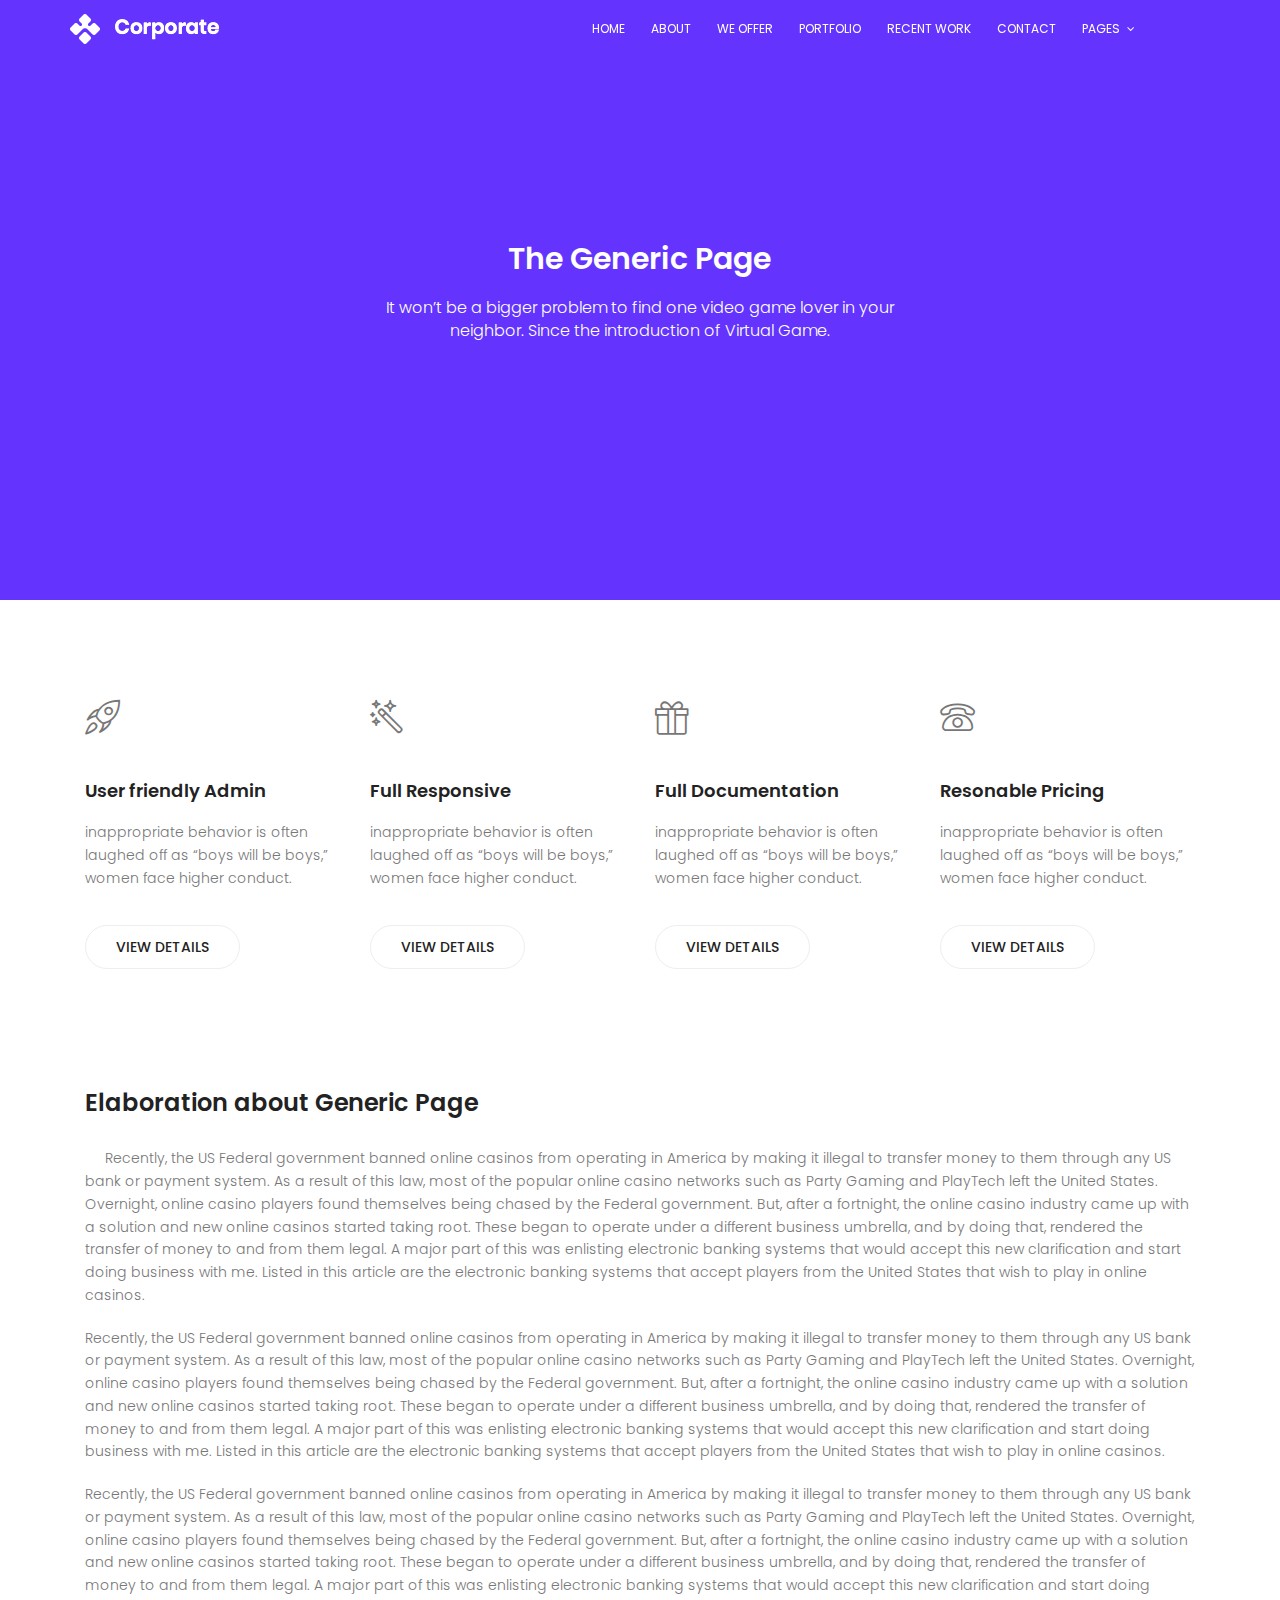
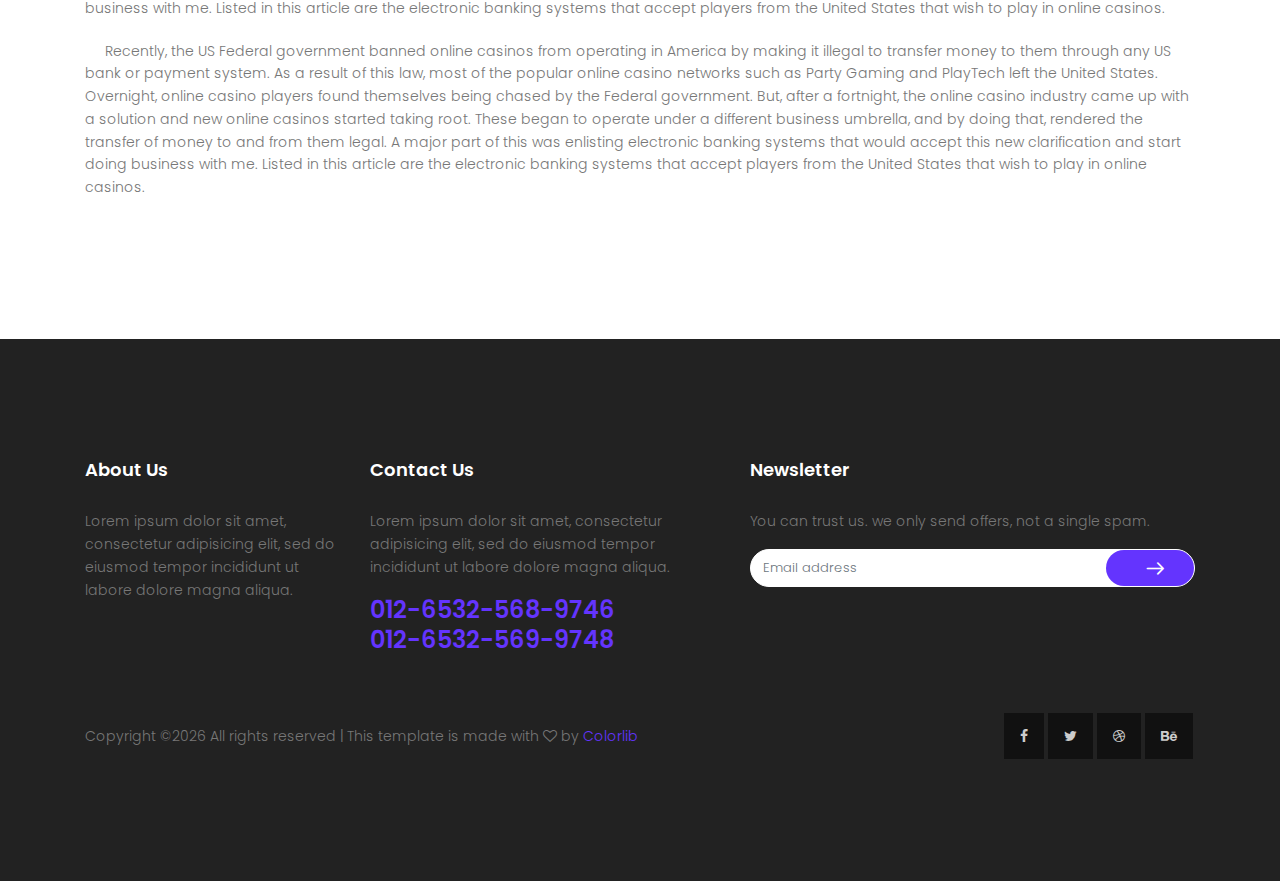
==== generic.html @ a844230d "first commit" ====
<!DOCTYPE html>
	<html lang="zxx" class="no-js">
	<head>
		<!-- Mobile Specific Meta -->
		<meta name="viewport" content="width=device-width, initial-scale=1, shrink-to-fit=no">
		<!-- Favicon-->
		<link rel="shortcut icon" href="img/elements/fav.png">
		<!-- Author Meta -->
		<meta name="author" content="colorlib">
		<!-- Meta Description -->
		<meta name="description" content="">
		<!-- Meta Keyword -->
		<meta name="keywords" content="">
		<!-- meta character set -->
		<meta charset="UTF-8">
		<!-- Site Title -->
		<title>Corporate</title>

		<link href="https://fonts.googleapis.com/css?family=Poppins:100,200,400,300,500,600,700" rel="stylesheet"> 
			<!--
			CSS
			============================================= -->
			<link rel="stylesheet" href="css/linearicons.css">
			<link rel="stylesheet" href="css/owl.carousel.css">
			<link rel="stylesheet" href="css/font-awesome.min.css">
			<link rel="stylesheet" href="css/nice-select.css">			
			<link rel="stylesheet" href="css/magnific-popup.css">
			<link rel="stylesheet" href="css/bootstrap.css">
			<link rel="stylesheet" href="css/main.css">
		</head>
		<body>
		  <header id="header" id="home">
		    <div class="container">
		    	<div class="row align-items-center justify-content-between d-flex">
			      <div id="logo">
			        <a href="index.html"><img src="img/logo.png" alt="" title="" /></a>
			      </div>
			      <nav id="nav-menu-container">
			        <ul class="nav-menu">
			          <li class="menu-active"><a href="index.html#home">Home</a></li>
			          <li><a href="index.html#about">About</a></li>
			          <li><a href="index.html#offer">we offer</a></li>
			          <li><a href="index.html#portfolio">Portfolio</a></li>
			          <li><a href="index.html#work">Recent Work</a></li>
			          <li><a href="index.html#contact">Contact</a></li>
			          <li class="menu-has-children"><a href="">Pages</a>
			            <ul>
			              <li><a href="generic.html">Generic</a></li>
			              <li><a href="elements.html">Elements</a></li>
			            </ul>
			          </li>
			        </ul>
			      </nav><!-- #nav-menu-container -->		    		
		    	</div>
		    </div>
		  </header><!-- #header -->			
			<section class="generic-banner relative">	
				<div class="container">
					<div class="row height align-items-center justify-content-center">
						<div class="col-lg-10">
							<div class="generic-banner-content">
								<h2 class="text-white">The Generic Page</h2>
								<p class="text-white">It won’t be a bigger problem to find one video game lover in your <br> neighbor. Since the introduction of Virtual Game.</p>
							</div>							
						</div>
					</div>
				</div>
			</section>		
			<!-- End banner Area -->
		
		<!-- About Generic Start -->
		<div class="main-wrapper">
			

			<!-- start service Area-->
			<section class="service-area pt-100">
				<div class="container">
					<div class="row">
						<div class="sigle-service col-lg-3 col-md-6">
							<span class="lnr lnr-rocket"></span>
							<a href="#"><h4>User friendly Admin</h4></a>
							<p>
								inappropriate behavior is often laughed off as “boys will be boys,” women face higher conduct.
							</p>
							<a href="#" class="text-uppercase primary-btn primary-border circle">View Details</a>
						</div>
						<div class="sigle-service col-lg-3 col-md-6">
							<span class="lnr lnr-magic-wand"></span>
							<a href="#"><h4>Full Responsive</h4></a>
							<p>
								inappropriate behavior is often laughed off as “boys will be boys,” women face higher conduct.
							</p>
							<a href="#" class="text-uppercase primary-btn primary-border circle">View Details</a>
						</div>
						<div class="sigle-service col-lg-3 col-md-6">
							<span class="lnr lnr-gift"></span>
							<a href="#"><h4>Full Documentation</h4></a>
							<p>
								inappropriate behavior is often laughed off as “boys will be boys,” women face higher conduct.
							</p>
							<a href="#" class="text-uppercase primary-btn primary-border circle">View Details</a>
						</div>
						<div class="sigle-service col-lg-3 col-md-6">
							<span class="lnr lnr-phone"></span>
							<a href="#"><h4>Resonable Pricing</h4></a>
							<p>
								inappropriate behavior is often laughed off as “boys will be boys,” women face higher conduct.
							</p>
							<a href="#" class="text-uppercase primary-btn primary-border circle">View Details</a>
						</div>																		

					</div>
				</div>	
			</section>
			<!-- end service Area-->	

			<!-- Start Generic Area -->
			<section class="about-generic-area section-gap">
				<div class="container border-top-generic">
					<h3 class="about-title mb-30">Elaboration about Generic Page</h3>
					<div class="row">
						<div class="col-md-12">
							<div class="img-text">
								<img src="img/a.jpg" alt="" class="img-fluid float-left mr-20 mb-20">
								<p>Recently, the US Federal government banned online casinos from operating in America by making it illegal to transfer money to them through any US bank or payment system. As a result of this law, most of the popular online casino networks such as Party Gaming and PlayTech left the United States. Overnight, online casino players found themselves being chased by the Federal government. But, after a fortnight, the online casino industry came up with a solution and new online casinos started taking root. These began to operate under a different business umbrella, and by doing that, rendered the transfer of money to and from them legal. A major part of this was enlisting electronic banking systems that would accept this new clarification and start doing business with me. Listed in this article are the electronic banking systems that accept players from the United States that wish to play in online casinos.</p>
							</div>
						</div>
						<div class="col-lg-12">
							<p>Recently, the US Federal government banned online casinos from operating in America by making it illegal to transfer money to them through any US bank or payment system. As a result of this law, most of the popular online casino networks such as Party Gaming and PlayTech left the United States. Overnight, online casino players found themselves being chased by the Federal government. But, after a fortnight, the online casino industry came up with a solution and new online casinos started taking root. These began to operate under a different business umbrella, and by doing that, rendered the transfer of money to and from them legal. A major part of this was enlisting electronic banking systems that would accept this new clarification and start doing business with me. Listed in this article are the electronic banking systems that accept players from the United States that wish to play in online casinos.</p>
						</div>
						<div class="col-lg-12">
							<p>Recently, the US Federal government banned online casinos from operating in America by making it illegal to transfer money to them through any US bank or payment system. As a result of this law, most of the popular online casino networks such as Party Gaming and PlayTech left the United States. Overnight, online casino players found themselves being chased by the Federal government. But, after a fortnight, the online casino industry came up with a solution and new online casinos started taking root. These began to operate under a different business umbrella, and by doing that, rendered the transfer of money to and from them legal. A major part of this was enlisting electronic banking systems that would accept this new clarification and start doing business with me. Listed in this article are the electronic banking systems that accept players from the United States that wish to play in online casinos.</p>
						</div>
						<div class="col-md-12">
							<div class="img-text">
								<img src="img/a2.jpg" alt="" class="img-fluid float-left mr-20 mb-20">
								<p>Recently, the US Federal government banned online casinos from operating in America by making it illegal to transfer money to them through any US bank or payment system. As a result of this law, most of the popular online casino networks such as Party Gaming and PlayTech left the United States. Overnight, online casino players found themselves being chased by the Federal government. But, after a fortnight, the online casino industry came up with a solution and new online casinos started taking root. These began to operate under a different business umbrella, and by doing that, rendered the transfer of money to and from them legal. A major part of this was enlisting electronic banking systems that would accept this new clarification and start doing business with me. Listed in this article are the electronic banking systems that accept players from the United States that wish to play in online casinos.</p>
							</div>
						</div>
					</div>
				</div>
			</section>
			<!-- End Generic Start -->		

			<!-- start footer Area -->		
			<footer class="footer-area section-gap">
				<div class="container">
					<div class="row">
						<div class="col-lg-3  col-md-6 col-sm-6">
							<div class="single-footer-widget">
								<h4 class="text-white">About Us</h4>
								<p>
									Lorem ipsum dolor sit amet, consectetur adipisicing elit, sed do eiusmod tempor incididunt ut labore dolore magna aliqua.
								</p>
							</div>
						</div>
						<div class="col-lg-4  col-md-6 col-sm-6">
							<div class="single-footer-widget">
								<h4 class="text-white">Contact Us</h4>
								<p>
									Lorem ipsum dolor sit amet, consectetur adipisicing elit, sed do eiusmod tempor incididunt ut labore dolore magna aliqua.
								</p>
								<p class="number">
									012-6532-568-9746 <br>
									012-6532-569-9748
								</p>
							</div>
						</div>						
						<div class="col-lg-5  col-md-6 col-sm-6">
							<div class="single-footer-widget">
								<h4 class="text-white">Newsletter</h4>
								<p>You can trust us. we only send  offers, not a single spam.</p>
								<div class="d-flex flex-row" id="mc_embed_signup">


									  <form class="navbar-form" novalidate="true" action="https://spondonit.us12.list-manage.com/subscribe/post?u=1462626880ade1ac87bd9c93a&amp;id=92a4423d01" method="get">
									    <div class="input-group add-on">
									      	<input class="form-control" name="EMAIL" placeholder="Email address" onfocus="this.placeholder = ''" onblur="this.placeholder = 'Email address'" required="" type="email">
											<div style="position: absolute; left: -5000px;">
												<input name="b_36c4fd991d266f23781ded980_aefe40901a" tabindex="-1" value="" type="text">
											</div>
									      <div class="input-group-btn">
									        <button class="genric-btn primary circle arrow"><span class="lnr lnr-arrow-right"></span></button>
									      </div>
									    </div>
									      <div class="info mt-20"></div>									    
									  </form>

								</div>
							</div>
						</div>						
					</div>
					<div class="footer-bottom d-flex justify-content-between align-items-center flex-wrap">
						<!-- Link back to Colorlib can't be removed. Template is licensed under CC BY 3.0. -->
            <p class="footer-text m-0">Copyright &copy;<script>document.write(new Date().getFullYear());</script> All rights reserved | This template is made with <i class="fa fa-heart-o" aria-hidden="true"></i> by <a href="https://colorlib.com" target="_blank">Colorlib</a></p>
            <!-- Link back to Colorlib can't be removed. Template is licensed under CC BY 3.0. -->
						<div class="footer-social d-flex align-items-center">
							<a href="#"><i class="fa fa-facebook"></i></a>
							<a href="#"><i class="fa fa-twitter"></i></a>
							<a href="#"><i class="fa fa-dribbble"></i></a>
							<a href="#"><i class="fa fa-behance"></i></a>
						</div>
					</div>
				</div>
			</footer>	
			<!-- End footer Area -->
			<script src="js/vendor/jquery-2.2.4.min.js"></script>
			<script src="https://cdnjs.cloudflare.com/ajax/libs/popper.js/1.12.9/umd/popper.min.js" integrity="sha384-ApNbgh9B+Y1QKtv3Rn7W3mgPxhU9K/ScQsAP7hUibX39j7fakFPskvXusvfa0b4Q" crossorigin="anonymous"></script>
			<script src="js/vendor/bootstrap.min.js"></script>			
			<script type="text/javascript" src="https://maps.googleapis.com/maps/api/js?key=AIzaSyBhOdIF3Y9382fqJYt5I_sswSrEw5eihAA"></script>
  			<script src="js/easing.min.js"></script>			
			<script src="js/hoverIntent.js"></script>
			<script src="js/superfish.min.js"></script>	
			<script src="js/jquery.ajaxchimp.min.js"></script>
			<script src="js/jquery.magnific-popup.min.js"></script>	
			<script src="js/owl.carousel.min.js"></script>			
			<script src="js/jquery.sticky.js"></script>
			<script src="js/jquery.nice-select.min.js"></script>			
			<script src="js/parallax.min.js"></script>	
			<script src="js/waypoints.min.js"></script>
			<script src="js/jquery.counterup.min.js"></script>
			<script src="js/mail-script.js"></script>				
			<script src="js/main.js"></script>	
		</body>
	</html>
---- css/linearicons.css ----
@font-face {
	font-family: 'Linearicons-Free';
	src:url('../fonts/Linearicons-Free.eot?w118d');
	src:url('../fonts/Linearicons-Free.eot?#iefixw118d') format('embedded-opentype'),
		url('../fonts/Linearicons-Free.woff2?w118d') format('woff2'),
		url('../fonts/Linearicons-Free.woff?w118d') format('woff'),
		url('../fonts/Linearicons-Free.ttf?w118d') format('truetype'),
		url('../fonts/Linearicons-Free.svg?w118d#Linearicons-Free') format('svg');
	font-weight: normal;
	font-style: normal;
}

.lnr {
	font-family: 'Linearicons-Free';
	speak: none;
	font-style: normal;
	font-weight: normal;
	font-variant: normal;
	text-transform: none;
	line-height: 1;

	/* Better Font Rendering =========== */
	-webkit-font-smoothing: antialiased;
	-moz-osx-font-smoothing: grayscale;
}

.lnr-home:before {
	content: "\e800";
}
.lnr-apartment:before {
	content: "\e801";
}
.lnr-pencil:before {
	content: "\e802";
}
.lnr-magic-wand:before {
	content: "\e803";
}
.lnr-drop:before {
	content: "\e804";
}
.lnr-lighter:before {
	content: "\e805";
}
.lnr-poop:before {
	content: "\e806";
}
.lnr-sun:before {
	content: "\e807";
}
.lnr-moon:before {
	content: "\e808";
}
.lnr-cloud:before {
	content: "\e809";
}
.lnr-cloud-upload:before {
	content: "\e80a";
}
.lnr-cloud-download:before {
	content: "\e80b";
}
.lnr-cloud-sync:before {
	content: "\e80c";
}
.lnr-cloud-check:before {
	content: "\e80d";
}
.lnr-database:before {
	content: "\e80e";
}
.lnr-lock:before {
	content: "\e80f";
}
.lnr-cog:before {
	content: "\e810";
}
.lnr-trash:before {
	content: "\e811";
}
.lnr-dice:before {
	content: "\e812";
}
.lnr-heart:before {
	content: "\e813";
}
.lnr-star:before {
	content: "\e814";
}
.lnr-star-half:before {
	content: "\e815";
}
.lnr-star-empty:before {
	content: "\e816";
}
.lnr-flag:before {
	content: "\e817";
}
.lnr-envelope:before {
	content: "\e818";
}
.lnr-paperclip:before {
	content: "\e819";
}
.lnr-inbox:before {
	content: "\e81a";
}
.lnr-eye:before {
	content: "\e81b";
}
.lnr-printer:before {
	content: "\e81c";
}
.lnr-file-empty:before {
	content: "\e81d";
}
.lnr-file-add:before {
	content: "\e81e";
}
.lnr-enter:before {
	content: "\e81f";
}
.lnr-exit:before {
	content: "\e820";
}
.lnr-graduation-hat:before {
	content: "\e821";
}
.lnr-license:before {
	content: "\e822";
}
.lnr-music-note:before {
	content: "\e823";
}
.lnr-film-play:before {
	content: "\e824";
}
.lnr-camera-video:before {
	content: "\e825";
}
.lnr-camera:before {
	content: "\e826";
}
.lnr-picture:before {
	content: "\e827";
}
.lnr-book:before {
	content: "\e828";
}
.lnr-bookmark:before {
	content: "\e829";
}
.lnr-user:before {
	content: "\e82a";
}
.lnr-users:before {
	content: "\e82b";
}
.lnr-shirt:before {
	content: "\e82c";
}
.lnr-store:before {
	content: "\e82d";
}
.lnr-cart:before {
	content: "\e82e";
}
.lnr-tag:before {
	content: "\e82f";
}
.lnr-phone-handset:before {
	content: "\e830";
}
.lnr-phone:before {
	content: "\e831";
}
.lnr-pushpin:before {
	content: "\e832";
}
.lnr-map-marker:before {
	content: "\e833";
}
.lnr-map:before {
	content: "\e834";
}
.lnr-location:before {
	content: "\e835";
}
.lnr-calendar-full:before {
	content: "\e836";
}
.lnr-keyboard:before {
	content: "\e837";
}
.lnr-spell-check:before {
	content: "\e838";
}
.lnr-screen:before {
	content: "\e839";
}
.lnr-smartphone:before {
	content: "\e83a";
}
.lnr-tablet:before {
	content: "\e83b";
}
.lnr-laptop:before {
	content: "\e83c";
}
.lnr-laptop-phone:before {
	content: "\e83d";
}
.lnr-power-switch:before {
	content: "\e83e";
}
.lnr-bubble:before {
	content: "\e83f";
}
.lnr-heart-pulse:before {
	content: "\e840";
}
.lnr-construction:before {
	content: "\e841";
}
.lnr-pie-chart:before {
	content: "\e842";
}
.lnr-chart-bars:before {
	content: "\e843";
}
.lnr-gift:before {
	content: "\e844";
}
.lnr-diamond:before {
	content: "\e845";
}
.lnr-linearicons:before {
	content: "\e846";
}
.lnr-dinner:before {
	content: "\e847";
}
.lnr-coffee-cup:before {
	content: "\e848";
}
.lnr-leaf:before {
	content: "\e849";
}
.lnr-paw:before {
	content: "\e84a";
}
.lnr-rocket:before {
	content: "\e84b";
}
.lnr-briefcase:before {
	content: "\e84c";
}
.lnr-bus:before {
	content: "\e84d";
}
.lnr-car:before {
	content: "\e84e";
}
.lnr-train:before {
	content: "\e84f";
}
.lnr-bicycle:before {
	content: "\e850";
}
.lnr-wheelchair:before {
	content: "\e851";
}
.lnr-select:before {
	content: "\e852";
}
.lnr-earth:before {
	content: "\e853";
}
.lnr-smile:before {
	content: "\e854";
}
.lnr-sad:before {
	content: "\e855";
}
.lnr-neutral:before {
	content: "\e856";
}
.lnr-mustache:before {
	content: "\e857";
}
.lnr-alarm:before {
	content: "\e858";
}
.lnr-bullhorn:before {
	content: "\e859";
}
.lnr-volume-high:before {
	content: "\e85a";
}
.lnr-volume-medium:before {
	content: "\e85b";
}
.lnr-volume-low:before {
	content: "\e85c";
}
.lnr-volume:before {
	content: "\e85d";
}
.lnr-mic:before {
	content: "\e85e";
}
.lnr-hourglass:before {
	content: "\e85f";
}
.lnr-undo:before {
	content: "\e860";
}
.lnr-redo:before {
	content: "\e861";
}
.lnr-sync:before {
	content: "\e862";
}
.lnr-history:before {
	content: "\e863";
}
.lnr-clock:before {
	content: "\e864";
}
.lnr-download:before {
	content: "\e865";
}
.lnr-upload:before {
	content: "\e866";
}
.lnr-enter-down:before {
	content: "\e867";
}
.lnr-exit-up:before {
	content: "\e868";
}
.lnr-bug:before {
	content: "\e869";
}
.lnr-code:before {
	content: "\e86a";
}
.lnr-link:before {
	content: "\e86b";
}
.lnr-unlink:before {
	content: "\e86c";
}
.lnr-thumbs-up:before {
	content: "\e86d";
}
.lnr-thumbs-down:before {
	content: "\e86e";
}
.lnr-magnifier:before {
	content: "\e86f";
}
.lnr-cross:before {
	content: "\e870";
}
.lnr-menu:before {
	content: "\e871";
}
.lnr-list:before {
	content: "\e872";
}
.lnr-chevron-up:before {
	content: "\e873";
}
.lnr-chevron-down:before {
	content: "\e874";
}
.lnr-chevron-left:before {
	content: "\e875";
}
.lnr-chevron-right:before {
	content: "\e876";
}
.lnr-arrow-up:before {
	content: "\e877";
}
.lnr-arrow-down:before {
	content: "\e878";
}
.lnr-arrow-left:before {
	content: "\e879";
}
.lnr-arrow-right:before {
	content: "\e87a";
}
.lnr-move:before {
	content: "\e87b";
}
.lnr-warning:before {
	content: "\e87c";
}
.lnr-question-circle:before {
	content: "\e87d";
}
.lnr-menu-circle:before {
	content: "\e87e";
}
.lnr-checkmark-circle:before {
	content: "\e87f";
}
.lnr-cross-circle:before {
	content: "\e880";
}
.lnr-plus-circle:before {
	content: "\e881";
}
.lnr-circle-minus:before {
	content: "\e882";
}
.lnr-arrow-up-circle:before {
	content: "\e883";
}
.lnr-arrow-down-circle:before {
	content: "\e884";
}
.lnr-arrow-left-circle:before {
	content: "\e885";
}
.lnr-arrow-right-circle:before {
	content: "\e886";
}
.lnr-chevron-up-circle:before {
	content: "\e887";
}
.lnr-chevron-down-circle:before {
	content: "\e888";
}
.lnr-chevron-left-circle:before {
	content: "\e889";
}
.lnr-chevron-right-circle:before {
	content: "\e88a";
}
.lnr-crop:before {
	content: "\e88b";
}
.lnr-frame-expand:before {
	content: "\e88c";
}
.lnr-frame-contract:before {
	content: "\e88d";
}
.lnr-layers:before {
	content: "\e88e";
}
.lnr-funnel:before {
	content: "\e88f";
}
.lnr-text-format:before {
	content: "\e890";
}
.lnr-text-format-remove:before {
	content: "\e891";
}
.lnr-text-size:before {
	content: "\e892";
}
.lnr-bold:before {
	content: "\e893";
}
.lnr-italic:before {
	content: "\e894";
}
.lnr-underline:before {
	content: "\e895";
}
.lnr-strikethrough:before {
	content: "\e896";
}
.lnr-highlight:before {
	content: "\e897";
}
.lnr-text-align-left:before {
	content: "\e898";
}
.lnr-text-align-center:before {
	content: "\e899";
}
.lnr-text-align-right:before {
	content: "\e89a";
}
.lnr-text-align-justify:before {
	content: "\e89b";
}
.lnr-line-spacing:before {
	content: "\e89c";
}
.lnr-indent-increase:before {
	content: "\e89d";
}
.lnr-indent-decrease:before {
	content: "\e89e";
}
.lnr-pilcrow:before {
	content: "\e89f";
}
.lnr-direction-ltr:before {
	content: "\e8a0";
}
.lnr-direction-rtl:before {
	content: "\e8a1";
}
.lnr-page-break:before {
	content: "\e8a2";
}
.lnr-sort-alpha-asc:before {
	content: "\e8a3";
}
.lnr-sort-amount-asc:before {
	content: "\e8a4";
}
.lnr-hand:before {
	content: "\e8a5";
}
.lnr-pointer-up:before {
	content: "\e8a6";
}
.lnr-pointer-right:before {
	content: "\e8a7";
}
.lnr-pointer-down:before {
	content: "\e8a8";
}
.lnr-pointer-left:before {
	content: "\e8a9";
}
---- css/nice-select.css ----
.nice-select {
  -webkit-tap-highlight-color: transparent;
  background-color: #fff;
  border-radius: 5px;
  border: solid 1px #e8e8e8;
  box-sizing: border-box;
  clear: both;
  cursor: pointer;
  display: block;
  float: left;
  font-family: inherit;
  font-size: 14px;
  font-weight: normal;
  height: 42px;
  line-height: 40px;
  outline: none;
  padding-left: 18px;
  padding-right: 30px;
  position: relative;
  text-align: left !important;
  -webkit-transition: all 0.2s ease-in-out;
  transition: all 0.2s ease-in-out;
  -webkit-user-select: none;
     -moz-user-select: none;
      -ms-user-select: none;
          user-select: none;
  white-space: nowrap;
  width: auto; }
  .nice-select:hover {
    border-color: #dbdbdb; }
  .nice-select:active, .nice-select.open, .nice-select:focus {
    border-color: #999; }
  .nice-select:after {
    border-bottom: 2px solid #999;
    border-right: 2px solid #999;
    content: '';
    display: block;
    height: 5px;
    margin-top: -4px;
    pointer-events: none;
    position: absolute;
    right: 12px;
    top: 50%;
    -webkit-transform-origin: 66% 66%;
        -ms-transform-origin: 66% 66%;
            transform-origin: 66% 66%;
    -webkit-transform: rotate(45deg);
        -ms-transform: rotate(45deg);
            transform: rotate(45deg);
    -webkit-transition: all 0.15s ease-in-out;
    transition: all 0.15s ease-in-out;
    width: 5px; }
  .nice-select.open:after {
    -webkit-transform: rotate(-135deg);
        -ms-transform: rotate(-135deg);
            transform: rotate(-135deg); }
  .nice-select.open .list {
    opacity: 1;
    pointer-events: auto;
    -webkit-transform: scale(1) translateY(0);
        -ms-transform: scale(1) translateY(0);
            transform: scale(1) translateY(0); }
  .nice-select.disabled {
    border-color: #ededed;
    color: #999;
    pointer-events: none; }
    .nice-select.disabled:after {
      border-color: #cccccc; }
  .nice-select.wide {
    width: 100%; }
    .nice-select.wide .list {
      left: 0 !important;
      right: 0 !important; }
  .nice-select.right {
    float: right; }
    .nice-select.right .list {
      left: auto;
      right: 0; }
  .nice-select.small {
    font-size: 12px;
    height: 36px;
    line-height: 34px; }
    .nice-select.small:after {
      height: 4px;
      width: 4px; }
    .nice-select.small .option {
      line-height: 34px;
      min-height: 34px; }
  .nice-select .list {
    background-color: #fff;
    border-radius: 5px;
    box-shadow: 0 0 0 1px rgba(68, 68, 68, 0.11);
    box-sizing: border-box;
    margin-top: 4px;
    opacity: 0;
    overflow: hidden;
    padding: 0;
    pointer-events: none;
    position: absolute;
    top: 100%;
    left: 0;
    -webkit-transform-origin: 50% 0;
        -ms-transform-origin: 50% 0;
            transform-origin: 50% 0;
    -webkit-transform: scale(0.75) translateY(-21px);
        -ms-transform: scale(0.75) translateY(-21px);
            transform: scale(0.75) translateY(-21px);
    -webkit-transition: all 0.2s cubic-bezier(0.5, 0, 0, 1.25), opacity 0.15s ease-out;
    transition: all 0.2s cubic-bezier(0.5, 0, 0, 1.25), opacity 0.15s ease-out;
    z-index: 9; }
    .nice-select .list:hover .option:not(:hover) {
      background-color: transparent !important; }
  .nice-select .option {
    cursor: pointer;
    font-weight: 400;
    line-height: 40px;
    list-style: none;
    min-height: 40px;
    outline: none;
    padding-left: 18px;
    padding-right: 29px;
    text-align: left;
    -webkit-transition: all 0.2s;
    transition: all 0.2s; }
    .nice-select .option:hover, .nice-select .option.focus, .nice-select .option.selected.focus {
      background-color: #f6f6f6; }
    .nice-select .option.selected {
      font-weight: bold; }
    .nice-select .option.disabled {
      background-color: transparent;
      color: #999;
      cursor: default; }

.no-csspointerevents .nice-select .list {
  display: none; }

.no-csspointerevents .nice-select.open .list {
  display: block; }
---- css/main.css ----
/*--------------------------- Color variations ----------------------*/
/* Medium Layout: 1280px */
/* Tablet Layout: 768px */
/* Mobile Layout: 320px */
/* Wide Mobile Layout: 480px */
/* =================================== */
/*  Basic Style 
/* =================================== */
::-moz-selection {
  /* Code for Firefox */
  background-color: #6434fe;
  color: #fff;
}

::selection {
  background-color: #6434fe;
  color: #fff;
}

::-webkit-input-placeholder {
  /* WebKit, Blink, Edge */
  color: #777777;
  font-weight: 300;
}

:-moz-placeholder {
  /* Mozilla Firefox 4 to 18 */
  color: #777777;
  opacity: 1;
  font-weight: 300;
}

::-moz-placeholder {
  /* Mozilla Firefox 19+ */
  color: #777777;
  opacity: 1;
  font-weight: 300;
}

:-ms-input-placeholder {
  /* Internet Explorer 10-11 */
  color: #777777;
  font-weight: 300;
}

::-ms-input-placeholder {
  /* Microsoft Edge */
  color: #777777;
  font-weight: 300;
}

body {
  color: #777777;
  font-family: "Poppins", sans-serif;
  font-size: 14px;
  font-weight: 300;
  line-height: 1.625em;
  position: relative;
}

ol, ul {
  margin: 0;
  padding: 0;
  list-style: none;
}

select {
  display: block;
}

figure {
  margin: 0;
}

a {
  -webkit-transition: all 0.3s ease 0s;
  -moz-transition: all 0.3s ease 0s;
  -o-transition: all 0.3s ease 0s;
  transition: all 0.3s ease 0s;
}

iframe {
  border: 0;
}

a, a:focus, a:hover {
  text-decoration: none;
  outline: 0;
}

.btn.active.focus,
.btn.active:focus,
.btn.focus,
.btn.focus:active,
.btn:active:focus,
.btn:focus {
  text-decoration: none;
  outline: 0;
}

.card-panel {
  margin: 0;
  padding: 60px;
}

/**
 *  Typography
 *
 **/
.btn i, .btn-large i, .btn-floating i, .btn-large i, .btn-flat i {
  font-size: 1em;
  line-height: inherit;
}

.gray-bg {
  background: #f9f9ff;
}

h1, h2, h3,
h4, h5, h6 {
  font-family: "Poppins", sans-serif;
  color: #222222;
  line-height: 1.2em !important;
  margin-bottom: 0;
  margin-top: 0;
  font-weight: 600;
}

.h1, .h2, .h3,
.h4, .h5, .h6 {
  margin-bottom: 0;
  margin-top: 0;
  font-family: "Poppins", sans-serif;
  font-weight: 600;
  color: #222222;
}

h1, .h1 {
  font-size: 36px;
}

h2, .h2 {
  font-size: 30px;
}

h3, .h3 {
  font-size: 24px;
}

h4, .h4 {
  font-size: 18px;
}

h5, .h5 {
  font-size: 16px;
}

h6, .h6 {
  font-size: 14px;
  color: #222222;
}

td, th {
  border-radius: 0px;
}

/**
 * For modern browsers
 * 1. The space content is one way to avoid an Opera bug when the
 *    contenteditable attribute is included anywhere else in the document.
 *    Otherwise it causes space to appear at the top and bottom of elements
 *    that are clearfixed.
 * 2. The use of `table` rather than `block` is only necessary if using
 *    `:before` to contain the top-margins of child elements.
 */
.clear::before, .clear::after {
  content: " ";
  display: table;
}

.clear::after {
  clear: both;
}

.fz-11 {
  font-size: 11px;
}

.fz-12 {
  font-size: 12px;
}

.fz-13 {
  font-size: 13px;
}

.fz-14 {
  font-size: 14px;
}

.fz-15 {
  font-size: 15px;
}

.fz-16 {
  font-size: 16px;
}

.fz-18 {
  font-size: 18px;
}

.fz-30 {
  font-size: 30px;
}

.fz-48 {
  font-size: 48px !important;
}

.fw100 {
  font-weight: 100;
}

.fw300 {
  font-weight: 300;
}

.fw400 {
  font-weight: 400 !important;
}

.fw500 {
  font-weight: 500;
}

.f700 {
  font-weight: 700;
}

.fsi {
  font-style: italic;
}

.mt-10 {
  margin-top: 10px;
}

.mt-15 {
  margin-top: 15px;
}

.mt-20 {
  margin-top: 20px;
}

.mt-25 {
  margin-top: 25px;
}

.mt-30 {
  margin-top: 30px;
}

.mt-35 {
  margin-top: 35px;
}

.mt-40 {
  margin-top: 40px;
}

.mt-50 {
  margin-top: 50px;
}

.mt-60 {
  margin-top: 60px;
}

.mt-70 {
  margin-top: 70px;
}

.mt-80 {
  margin-top: 80px;
}

.mt-100 {
  margin-top: 100px;
}

.mt-120 {
  margin-top: 120px;
}

.mt-150 {
  margin-top: 150px;
}

.ml-0 {
  margin-left: 0 !important;
}

.ml-5 {
  margin-left: 5px !important;
}

.ml-10 {
  margin-left: 10px;
}

.ml-15 {
  margin-left: 15px;
}

.ml-20 {
  margin-left: 20px;
}

.ml-30 {
  margin-left: 30px;
}

.ml-50 {
  margin-left: 50px;
}

.mr-0 {
  margin-right: 0 !important;
}

.mr-5 {
  margin-right: 5px !important;
}

.mr-15 {
  margin-right: 15px;
}

.mr-10 {
  margin-right: 10px;
}

.mr-20 {
  margin-right: 20px;
}

.mr-30 {
  margin-right: 30px;
}

.mr-50 {
  margin-right: 50px;
}

.mb-0 {
  margin-bottom: 0px;
}

.mb-0-i {
  margin-bottom: 0px !important;
}

.mb-5 {
  margin-bottom: 5px;
}

.mb-10 {
  margin-bottom: 10px;
}

.mb-15 {
  margin-bottom: 15px;
}

.mb-20 {
  margin-bottom: 20px;
}

.mb-25 {
  margin-bottom: 25px;
}

.mb-30 {
  margin-bottom: 30px;
}

.mb-40 {
  margin-bottom: 40px;
}

.mb-50 {
  margin-bottom: 50px;
}

.mb-60 {
  margin-bottom: 60px;
}

.mb-70 {
  margin-bottom: 70px;
}

.mb-80 {
  margin-bottom: 80px;
}

.mb-90 {
  margin-bottom: 90px;
}

.mb-100 {
  margin-bottom: 100px;
}

.pt-0 {
  padding-top: 0px;
}

.pt-10 {
  padding-top: 10px;
}

.pt-15 {
  padding-top: 15px;
}

.pt-20 {
  padding-top: 20px;
}

.pt-25 {
  padding-top: 25px;
}

.pt-30 {
  padding-top: 30px;
}

.pt-40 {
  padding-top: 40px;
}

.pt-50 {
  padding-top: 50px;
}

.pt-60 {
  padding-top: 60px;
}

.pt-70 {
  padding-top: 70px;
}

.pt-80 {
  padding-top: 80px;
}

.pt-90 {
  padding-top: 90px;
}

.pt-100 {
  padding-top: 100px;
}

.pt-120 {
  padding-top: 120px;
}

.pt-150 {
  padding-top: 150px;
}

.pt-170 {
  padding-top: 170px;
}

.pb-0 {
  padding-bottom: 0px;
}

.pb-10 {
  padding-bottom: 10px;
}

.pb-15 {
  padding-bottom: 15px;
}

.pb-20 {
  padding-bottom: 20px;
}

.pb-25 {
  padding-bottom: 25px;
}

.pb-30 {
  padding-bottom: 30px;
}

.pb-40 {
  padding-bottom: 40px;
}

.pb-50 {
  padding-bottom: 50px;
}

.pb-60 {
  padding-bottom: 60px;
}

.pb-70 {
  padding-bottom: 70px;
}

.pb-80 {
  padding-bottom: 80px;
}

.pb-90 {
  padding-bottom: 90px;
}

.pb-100 {
  padding-bottom: 100px;
}

.pb-120 {
  padding-bottom: 120px;
}

.pb-150 {
  padding-bottom: 150px;
}

.pr-30 {
  padding-right: 30px;
}

.pl-30 {
  padding-left: 30px;
}

.pl-90 {
  padding-left: 90px;
}

.p-40 {
  padding: 40px;
}

.float-left {
  float: left;
}

.float-right {
  float: right;
}

.text-italic {
  font-style: italic;
}

.text-white {
  color: #fff;
}

.text-black {
  color: #000;
}

.transition {
  -webkit-transition: all 0.3s ease 0s;
  -moz-transition: all 0.3s ease 0s;
  -o-transition: all 0.3s ease 0s;
  transition: all 0.3s ease 0s;
}

.section-full {
  padding: 100px 0;
}

.section-half {
  padding: 75px 0;
}

.text-center {
  text-align: center;
}

.text-left {
  text-align: left;
}

.text-rigth {
  text-align: right;
}

.flex {
  display: -webkit-box;
  display: -webkit-flex;
  display: -moz-flex;
  display: -ms-flexbox;
  display: flex;
}

.inline-flex {
  display: -webkit-inline-box;
  display: -webkit-inline-flex;
  display: -moz-inline-flex;
  display: -ms-inline-flexbox;
  display: inline-flex;
}

.flex-grow {
  -webkit-box-flex: 1;
  -webkit-flex-grow: 1;
  -moz-flex-grow: 1;
  -ms-flex-positive: 1;
  flex-grow: 1;
}

.flex-wrap {
  -webkit-flex-wrap: wrap;
  -moz-flex-wrap: wrap;
  -ms-flex-wrap: wrap;
  flex-wrap: wrap;
}

.flex-left {
  -webkit-box-pack: start;
  -ms-flex-pack: start;
  -webkit-justify-content: flex-start;
  -moz-justify-content: flex-start;
  justify-content: flex-start;
}

.flex-middle {
  -webkit-box-align: center;
  -ms-flex-align: center;
  -webkit-align-items: center;
  -moz-align-items: center;
  align-items: center;
}

.flex-right {
  -webkit-box-pack: end;
  -ms-flex-pack: end;
  -webkit-justify-content: flex-end;
  -moz-justify-content: flex-end;
  justify-content: flex-end;
}

.flex-top {
  -webkit-align-self: flex-start;
  -moz-align-self: flex-start;
  -ms-flex-item-align: start;
  align-self: flex-start;
}

.flex-center {
  -webkit-box-pack: center;
  -ms-flex-pack: center;
  -webkit-justify-content: center;
  -moz-justify-content: center;
  justify-content: center;
}

.flex-bottom {
  -webkit-align-self: flex-end;
  -moz-align-self: flex-end;
  -ms-flex-item-align: end;
  align-self: flex-end;
}

.space-between {
  -webkit-box-pack: justify;
  -ms-flex-pack: justify;
  -webkit-justify-content: space-between;
  -moz-justify-content: space-between;
  justify-content: space-between;
}

.space-around {
  -ms-flex-pack: distribute;
  -webkit-justify-content: space-around;
  -moz-justify-content: space-around;
  justify-content: space-around;
}

.flex-column {
  -webkit-box-direction: normal;
  -webkit-box-orient: vertical;
  -webkit-flex-direction: column;
  -moz-flex-direction: column;
  -ms-flex-direction: column;
  flex-direction: column;
}

.flex-cell {
  display: -webkit-box;
  display: -webkit-flex;
  display: -moz-flex;
  display: -ms-flexbox;
  display: flex;
  -webkit-box-flex: 1;
  -webkit-flex-grow: 1;
  -moz-flex-grow: 1;
  -ms-flex-positive: 1;
  flex-grow: 1;
}

.display-table {
  display: table;
}

.light {
  color: #fff;
}

.dark {
  color: #222;
}

.relative {
  position: relative;
}

.overflow-hidden {
  overflow: hidden;
}

.overlay {
  position: absolute;
  left: 0;
  right: 0;
  top: 0;
  bottom: 0;
}

.container.fullwidth {
  width: 100%;
}

.container.no-padding {
  padding-left: 0;
  padding-right: 0;
}

.no-padding {
  padding: 0;
}

.section-bg {
  background: #f9fafc;
}

@media (max-width: 767px) {
  .no-flex-xs {
    display: block !important;
  }
}

.row.no-margin {
  margin-left: 0;
  margin-right: 0;
}

.sample-text-area {
  background: #fff;
  padding: 100px 0 70px 0;
}

.text-heading {
  margin-bottom: 30px;
  font-size: 24px;
}

b, sup, sub, u, del {
  color: #6434fe;
}

h1 {
  font-size: 36px;
}

h2 {
  font-size: 30px;
}

h3 {
  font-size: 24px;
}

h4 {
  font-size: 18px;
}

h5 {
  font-size: 16px;
}

h6 {
  font-size: 14px;
}

h1, h2, h3, h4, h5, h6 {
  line-height: 1.5em;
}

.typography h1, .typography h2, .typography h3, .typography h4, .typography h5, .typography h6 {
  color: #777777;
}

.button-area {
  background: #fff;
}

.button-area .border-top-generic {
  padding: 70px 15px;
  border-top: 1px dotted #eee;
}

.button-group-area .genric-btn {
  margin-right: 10px;
  margin-top: 10px;
}

.button-group-area .genric-btn:last-child {
  margin-right: 0;
}

.genric-btn {
  display: inline-block;
  outline: none;
  line-height: 40px;
  padding: 0 30px;
  font-size: .8em;
  text-align: center;
  text-decoration: none;
  font-weight: 500;
  cursor: pointer;
  -webkit-transition: all 0.3s ease 0s;
  -moz-transition: all 0.3s ease 0s;
  -o-transition: all 0.3s ease 0s;
  transition: all 0.3s ease 0s;
}

.genric-btn:focus {
  outline: none;
}

.genric-btn.e-large {
  padding: 0 40px;
  line-height: 50px;
}

.genric-btn.large {
  line-height: 45px;
}

.genric-btn.medium {
  line-height: 30px;
}

.genric-btn.small {
  line-height: 25px;
}

.genric-btn.radius {
  border-radius: 3px;
}

.genric-btn.circle {
  border-radius: 20px;
}

.genric-btn.arrow {
  display: -webkit-inline-box;
  display: -ms-inline-flexbox;
  display: inline-flex;
  -webkit-box-align: center;
  -ms-flex-align: center;
  align-items: center;
}

.genric-btn.arrow span {
  margin-left: 10px;
}

.genric-btn.default {
  color: #222222;
  background: #f9f9ff;
  border: 1px solid transparent;
}

.genric-btn.default:hover {
  border: 1px solid #f9f9ff;
  background: #fff;
}

.genric-btn.default-border {
  border: 1px solid #f9f9ff;
  background: #fff;
}

.genric-btn.default-border:hover {
  color: #222222;
  background: #f9f9ff;
  border: 1px solid transparent;
}

.genric-btn.primary {
  color: #fff;
  background: #6434fe;
  border: 1px solid transparent;
}

.genric-btn.primary:hover {
  color: #6434fe;
  border: 1px solid #6434fe;
  background: #fff;
}

.genric-btn.primary-border {
  color: #6434fe;
  border: 1px solid #6434fe;
  background: #fff;
}

.genric-btn.primary-border:hover {
  color: #fff;
  background: #6434fe;
  border: 1px solid transparent;
}

.genric-btn.success {
  color: #fff;
  background: #4cd3e3;
  border: 1px solid transparent;
}

.genric-btn.success:hover {
  color: #4cd3e3;
  border: 1px solid #4cd3e3;
  background: #fff;
}

.genric-btn.success-border {
  color: #4cd3e3;
  border: 1px solid #4cd3e3;
  background: #fff;
}

.genric-btn.success-border:hover {
  color: #fff;
  background: #4cd3e3;
  border: 1px solid transparent;
}

.genric-btn.info {
  color: #fff;
  background: #38a4ff;
  border: 1px solid transparent;
}

.genric-btn.info:hover {
  color: #38a4ff;
  border: 1px solid #38a4ff;
  background: #fff;
}

.genric-btn.info-border {
  color: #38a4ff;
  border: 1px solid #38a4ff;
  background: #fff;
}

.genric-btn.info-border:hover {
  color: #fff;
  background: #38a4ff;
  border: 1px solid transparent;
}

.genric-btn.warning {
  color: #fff;
  background: #f4e700;
  border: 1px solid transparent;
}

.genric-btn.warning:hover {
  color: #f4e700;
  border: 1px solid #f4e700;
  background: #fff;
}

.genric-btn.warning-border {
  color: #f4e700;
  border: 1px solid #f4e700;
  background: #fff;
}

.genric-btn.warning-border:hover {
  color: #fff;
  background: #f4e700;
  border: 1px solid transparent;
}

.genric-btn.danger {
  color: #fff;
  background: #f44a40;
  border: 1px solid transparent;
}

.genric-btn.danger:hover {
  color: #f44a40;
  border: 1px solid #f44a40;
  background: #fff;
}

.genric-btn.danger-border {
  color: #f44a40;
  border: 1px solid #f44a40;
  background: #fff;
}

.genric-btn.danger-border:hover {
  color: #fff;
  background: #f44a40;
  border: 1px solid transparent;
}

.genric-btn.link {
  color: #222222;
  background: #f9f9ff;
  text-decoration: underline;
  border: 1px solid transparent;
}

.genric-btn.link:hover {
  color: #222222;
  border: 1px solid #f9f9ff;
  background: #fff;
}

.genric-btn.link-border {
  color: #222222;
  border: 1px solid #f9f9ff;
  background: #fff;
  text-decoration: underline;
}

.genric-btn.link-border:hover {
  color: #222222;
  background: #f9f9ff;
  border: 1px solid transparent;
}

.genric-btn.disable {
  color: #222222, 0.3;
  background: #f9f9ff;
  border: 1px solid transparent;
  cursor: not-allowed;
}

.generic-blockquote {
  padding: 30px 50px 30px 30px;
  background: #f9f9ff;
  border-left: 2px solid #6434fe;
}

.progress-table-wrap {
  overflow-x: scroll;
}

.progress-table {
  background: #f9f9ff;
  padding: 15px 0px 30px 0px;
  min-width: 800px;
}

.progress-table .serial {
  width: 11.83%;
  padding-left: 30px;
}

.progress-table .country {
  width: 28.07%;
}

.progress-table .visit {
  width: 19.74%;
}

.progress-table .percentage {
  width: 40.36%;
  padding-right: 50px;
}

.progress-table .table-head {
  display: flex;
}

.progress-table .table-head .serial, .progress-table .table-head .country, .progress-table .table-head .visit, .progress-table .table-head .percentage {
  color: #222222;
  line-height: 40px;
  text-transform: uppercase;
  font-weight: 500;
}

.progress-table .table-row {
  padding: 15px 0;
  border-top: 1px solid #edf3fd;
  display: flex;
}

.progress-table .table-row .serial, .progress-table .table-row .country, .progress-table .table-row .visit, .progress-table .table-row .percentage {
  display: flex;
  align-items: center;
}

.progress-table .table-row .country img {
  margin-right: 15px;
}

.progress-table .table-row .percentage .progress {
  width: 80%;
  border-radius: 0px;
  background: transparent;
}

.progress-table .table-row .percentage .progress .progress-bar {
  height: 5px;
  line-height: 5px;
}

.progress-table .table-row .percentage .progress .progress-bar.color-1 {
  background-color: #6382e6;
}

.progress-table .table-row .percentage .progress .progress-bar.color-2 {
  background-color: #e66686;
}

.progress-table .table-row .percentage .progress .progress-bar.color-3 {
  background-color: #f09359;
}

.progress-table .table-row .percentage .progress .progress-bar.color-4 {
  background-color: #73fbaf;
}

.progress-table .table-row .percentage .progress .progress-bar.color-5 {
  background-color: #73fbaf;
}

.progress-table .table-row .percentage .progress .progress-bar.color-6 {
  background-color: #6382e6;
}

.progress-table .table-row .percentage .progress .progress-bar.color-7 {
  background-color: #a367e7;
}

.progress-table .table-row .percentage .progress .progress-bar.color-8 {
  background-color: #e66686;
}

.single-gallery-image {
  margin-top: 30px;
  background-repeat: no-repeat !important;
  background-position: center center !important;
  background-size: cover !important;
  height: 200px;
}

.list-style {
  width: 14px;
  height: 14px;
}

.unordered-list li {
  position: relative;
  padding-left: 30px;
  line-height: 1.82em !important;
}

.unordered-list li:before {
  content: "";
  position: absolute;
  width: 14px;
  height: 14px;
  border: 3px solid #6434fe;
  background: #fff;
  top: 4px;
  left: 0;
  border-radius: 50%;
}

.ordered-list {
  margin-left: 30px;
}

.ordered-list li {
  list-style-type: decimal-leading-zero;
  color: #6434fe;
  font-weight: 500;
  line-height: 1.82em !important;
}

.ordered-list li span {
  font-weight: 300;
  color: #777777;
}

.ordered-list-alpha li {
  margin-left: 30px;
  list-style-type: lower-alpha;
  color: #6434fe;
  font-weight: 500;
  line-height: 1.82em !important;
}

.ordered-list-alpha li span {
  font-weight: 300;
  color: #777777;
}

.ordered-list-roman li {
  margin-left: 30px;
  list-style-type: lower-roman;
  color: #6434fe;
  font-weight: 500;
  line-height: 1.82em !important;
}

.ordered-list-roman li span {
  font-weight: 300;
  color: #777777;
}

.single-input {
  display: block;
  width: 100%;
  line-height: 40px;
  border: none;
  outline: none;
  background: #f9f9ff;
  padding: 0 20px;
}

.single-input:focus {
  outline: none;
}

.input-group-icon {
  position: relative;
}

.input-group-icon .icon {
  position: absolute;
  left: 20px;
  top: 0;
  line-height: 40px;
  z-index: 3;
}

.input-group-icon .icon i {
  color: #797979;
}

.input-group-icon .single-input {
  padding-left: 45px;
}

.single-textarea {
  display: block;
  width: 100%;
  line-height: 40px;
  border: none;
  outline: none;
  background: #f9f9ff;
  padding: 0 20px;
  height: 100px;
  resize: none;
}

.single-textarea:focus {
  outline: none;
}

.single-input-primary {
  display: block;
  width: 100%;
  line-height: 40px;
  border: 1px solid transparent;
  outline: none;
  background: #f9f9ff;
  padding: 0 20px;
}

.single-input-primary:focus {
  outline: none;
  border: 1px solid #6434fe;
}

.single-input-accent {
  display: block;
  width: 100%;
  line-height: 40px;
  border: 1px solid transparent;
  outline: none;
  background: #f9f9ff;
  padding: 0 20px;
}

.single-input-accent:focus {
  outline: none;
  border: 1px solid #eb6b55;
}

.single-input-secondary {
  display: block;
  width: 100%;
  line-height: 40px;
  border: 1px solid transparent;
  outline: none;
  background: #f9f9ff;
  padding: 0 20px;
}

.single-input-secondary:focus {
  outline: none;
  border: 1px solid #f09359;
}

.default-switch {
  width: 35px;
  height: 17px;
  border-radius: 8.5px;
  background: #f9f9ff;
  position: relative;
  cursor: pointer;
}

.default-switch input {
  position: absolute;
  left: 0;
  top: 0;
  right: 0;
  bottom: 0;
  width: 100%;
  height: 100%;
  opacity: 0;
  cursor: pointer;
}

.default-switch input + label {
  position: absolute;
  top: 1px;
  left: 1px;
  width: 15px;
  height: 15px;
  border-radius: 50%;
  background: #6434fe;
  -webkit-transition: all 0.2s;
  -moz-transition: all 0.2s;
  -o-transition: all 0.2s;
  transition: all 0.2s;
  box-shadow: 0px 4px 5px 0px rgba(0, 0, 0, 0.2);
  cursor: pointer;
}

.default-switch input:checked + label {
  left: 19px;
}

.primary-switch {
  width: 35px;
  height: 17px;
  border-radius: 8.5px;
  background: #f9f9ff;
  position: relative;
  cursor: pointer;
}

.primary-switch input {
  position: absolute;
  left: 0;
  top: 0;
  right: 0;
  bottom: 0;
  width: 100%;
  height: 100%;
  opacity: 0;
}

.primary-switch input + label {
  position: absolute;
  left: 0;
  top: 0;
  right: 0;
  bottom: 0;
  width: 100%;
  height: 100%;
}

.primary-switch input + label:before {
  content: "";
  position: absolute;
  left: 0;
  top: 0;
  right: 0;
  bottom: 0;
  width: 100%;
  height: 100%;
  background: transparent;
  border-radius: 8.5px;
  cursor: pointer;
  -webkit-transition: all 0.2s;
  -moz-transition: all 0.2s;
  -o-transition: all 0.2s;
  transition: all 0.2s;
}

.primary-switch input + label:after {
  content: "";
  position: absolute;
  top: 1px;
  left: 1px;
  width: 15px;
  height: 15px;
  border-radius: 50%;
  background: #fff;
  -webkit-transition: all 0.2s;
  -moz-transition: all 0.2s;
  -o-transition: all 0.2s;
  transition: all 0.2s;
  box-shadow: 0px 4px 5px 0px rgba(0, 0, 0, 0.2);
  cursor: pointer;
}

.primary-switch input:checked + label:after {
  left: 19px;
}

.primary-switch input:checked + label:before {
  background: #6434fe;
}

.confirm-switch {
  width: 35px;
  height: 17px;
  border-radius: 8.5px;
  background: #f9f9ff;
  position: relative;
  cursor: pointer;
}

.confirm-switch input {
  position: absolute;
  left: 0;
  top: 0;
  right: 0;
  bottom: 0;
  width: 100%;
  height: 100%;
  opacity: 0;
}

.confirm-switch input + label {
  position: absolute;
  left: 0;
  top: 0;
  right: 0;
  bottom: 0;
  width: 100%;
  height: 100%;
}

.confirm-switch input + label:before {
  content: "";
  position: absolute;
  left: 0;
  top: 0;
  right: 0;
  bottom: 0;
  width: 100%;
  height: 100%;
  background: transparent;
  border-radius: 8.5px;
  -webkit-transition: all 0.2s;
  -moz-transition: all 0.2s;
  -o-transition: all 0.2s;
  transition: all 0.2s;
  cursor: pointer;
}

.confirm-switch input + label:after {
  content: "";
  position: absolute;
  top: 1px;
  left: 1px;
  width: 15px;
  height: 15px;
  border-radius: 50%;
  background: #fff;
  -webkit-transition: all 0.2s;
  -moz-transition: all 0.2s;
  -o-transition: all 0.2s;
  transition: all 0.2s;
  box-shadow: 0px 4px 5px 0px rgba(0, 0, 0, 0.2);
  cursor: pointer;
}

.confirm-switch input:checked + label:after {
  left: 19px;
}

.confirm-switch input:checked + label:before {
  background: #4cd3e3;
}

.primary-checkbox {
  width: 16px;
  height: 16px;
  border-radius: 3px;
  background: #f9f9ff;
  position: relative;
  cursor: pointer;
}

.primary-checkbox input {
  position: absolute;
  left: 0;
  top: 0;
  right: 0;
  bottom: 0;
  width: 100%;
  height: 100%;
  opacity: 0;
}

.primary-checkbox input + label {
  position: absolute;
  left: 0;
  top: 0;
  right: 0;
  bottom: 0;
  width: 100%;
  height: 100%;
  border-radius: 3px;
  cursor: pointer;
  border: 1px solid #f1f1f1;
}

.primary-checkbox input:checked + label {
  background: url(../img/elements/primary-check.png) no-repeat center center/cover;
  border: none;
}

.confirm-checkbox {
  width: 16px;
  height: 16px;
  border-radius: 3px;
  background: #f9f9ff;
  position: relative;
  cursor: pointer;
}

.confirm-checkbox input {
  position: absolute;
  left: 0;
  top: 0;
  right: 0;
  bottom: 0;
  width: 100%;
  height: 100%;
  opacity: 0;
}

.confirm-checkbox input + label {
  position: absolute;
  left: 0;
  top: 0;
  right: 0;
  bottom: 0;
  width: 100%;
  height: 100%;
  border-radius: 3px;
  cursor: pointer;
  border: 1px solid #f1f1f1;
}

.confirm-checkbox input:checked + label {
  background: url(../img/elements/success-check.png) no-repeat center center/cover;
  border: none;
}

.disabled-checkbox {
  width: 16px;
  height: 16px;
  border-radius: 3px;
  background: #f9f9ff;
  position: relative;
  cursor: pointer;
}

.disabled-checkbox input {
  position: absolute;
  left: 0;
  top: 0;
  right: 0;
  bottom: 0;
  width: 100%;
  height: 100%;
  opacity: 0;
}

.disabled-checkbox input + label {
  position: absolute;
  left: 0;
  top: 0;
  right: 0;
  bottom: 0;
  width: 100%;
  height: 100%;
  border-radius: 3px;
  cursor: pointer;
  border: 1px solid #f1f1f1;
}

.disabled-checkbox input:disabled {
  cursor: not-allowed;
  z-index: 3;
}

.disabled-checkbox input:checked + label {
  background: url(../img/elements/disabled-check.png) no-repeat center center/cover;
  border: none;
}

.primary-radio {
  width: 16px;
  height: 16px;
  border-radius: 8px;
  background: #f9f9ff;
  position: relative;
  cursor: pointer;
}

.primary-radio input {
  position: absolute;
  left: 0;
  top: 0;
  right: 0;
  bottom: 0;
  width: 100%;
  height: 100%;
  opacity: 0;
}

.primary-radio input + label {
  position: absolute;
  left: 0;
  top: 0;
  right: 0;
  bottom: 0;
  width: 100%;
  height: 100%;
  border-radius: 8px;
  cursor: pointer;
  border: 1px solid #f1f1f1;
}

.primary-radio input:checked + label {
  background: url(../img/elements/primary-radio.png) no-repeat center center/cover;
  border: none;
}

.confirm-radio {
  width: 16px;
  height: 16px;
  border-radius: 8px;
  background: #f9f9ff;
  position: relative;
  cursor: pointer;
}

.confirm-radio input {
  position: absolute;
  left: 0;
  top: 0;
  right: 0;
  bottom: 0;
  width: 100%;
  height: 100%;
  opacity: 0;
}

.confirm-radio input + label {
  position: absolute;
  left: 0;
  top: 0;
  right: 0;
  bottom: 0;
  width: 100%;
  height: 100%;
  border-radius: 8px;
  cursor: pointer;
  border: 1px solid #f1f1f1;
}

.confirm-radio input:checked + label {
  background: url(../img/elements/success-radio.png) no-repeat center center/cover;
  border: none;
}

.disabled-radio {
  width: 16px;
  height: 16px;
  border-radius: 8px;
  background: #f9f9ff;
  position: relative;
  cursor: pointer;
}

.disabled-radio input {
  position: absolute;
  left: 0;
  top: 0;
  right: 0;
  bottom: 0;
  width: 100%;
  height: 100%;
  opacity: 0;
}

.disabled-radio input + label {
  position: absolute;
  left: 0;
  top: 0;
  right: 0;
  bottom: 0;
  width: 100%;
  height: 100%;
  border-radius: 8px;
  cursor: pointer;
  border: 1px solid #f1f1f1;
}

.disabled-radio input:disabled {
  cursor: not-allowed;
  z-index: 3;
}

.disabled-radio input:checked + label {
  background: url(../img/elements/disabled-radio.png) no-repeat center center/cover;
  border: none;
}

.default-select {
  height: 40px;
}

.default-select .nice-select {
  border: none;
  border-radius: 0px;
  height: 40px;
  background: #f9f9ff;
  padding-left: 20px;
  padding-right: 40px;
}

.default-select .nice-select .list {
  margin-top: 0;
  border: none;
  border-radius: 0px;
  box-shadow: none;
  width: 100%;
  padding: 10px 0 10px 0px;
}

.default-select .nice-select .list .option {
  font-weight: 300;
  -webkit-transition: all 0.3s ease 0s;
  -moz-transition: all 0.3s ease 0s;
  -o-transition: all 0.3s ease 0s;
  transition: all 0.3s ease 0s;
  line-height: 28px;
  min-height: 28px;
  font-size: 12px;
  padding-left: 20px;
}

.default-select .nice-select .list .option.selected {
  color: #6434fe;
  background: transparent;
}

.default-select .nice-select .list .option:hover {
  color: #6434fe;
  background: transparent;
}

.default-select .current {
  margin-right: 50px;
  font-weight: 300;
}

.default-select .nice-select::after {
  right: 20px;
}

.form-select {
  height: 40px;
  width: 100%;
}

.form-select .nice-select {
  border: none;
  border-radius: 0px;
  height: 40px;
  background: #f9f9ff;
  padding-left: 45px;
  padding-right: 40px;
  width: 100%;
}

.form-select .nice-select .list {
  margin-top: 0;
  border: none;
  border-radius: 0px;
  box-shadow: none;
  width: 100%;
  padding: 10px 0 10px 0px;
}

.form-select .nice-select .list .option {
  font-weight: 300;
  -webkit-transition: all 0.3s ease 0s;
  -moz-transition: all 0.3s ease 0s;
  -o-transition: all 0.3s ease 0s;
  transition: all 0.3s ease 0s;
  line-height: 28px;
  min-height: 28px;
  font-size: 12px;
  padding-left: 45px;
}

.form-select .nice-select .list .option.selected {
  color: #6434fe;
  background: transparent;
}

.form-select .nice-select .list .option:hover {
  color: #6434fe;
  background: transparent;
}

.form-select .current {
  margin-right: 50px;
  font-weight: 300;
}

.form-select .nice-select::after {
  right: 20px;
}

/*--------------------------------------------------------------
# Header
--------------------------------------------------------------*/
#header {
  padding: 14px 0;
  position: fixed;
  left: 0;
  top: 0;
  right: 0;
  transition: all 0.5s;
  z-index: 997;
}

#header.header-scrolled {
  background: rgba(34, 34, 34, 0.9);
  transition: all 0.5s;
}

@media (max-width: 673px) {
  #logo {
    margin-left: 20px;
  }
}

#header #logo h1 {
  font-size: 34px;
  margin: 0;
  padding: 0;
  line-height: 1;
  font-weight: 700;
  letter-spacing: 3px;
}

#header #logo h1 a, #header #logo h1 a:hover {
  color: #fff;
  padding-left: 10px;
  border-left: 4px solid #6434fe;
}

#header #logo img {
  padding: 0;
  margin: 0;
}

@media (max-width: 768px) {
  #header #logo h1 {
    font-size: 28px;
  }
  #header #logo img {
    max-height: 40px;
  }
}

/*--------------------------------------------------------------
# Navigation Menu
--------------------------------------------------------------*/
/* Nav Menu Essentials */
.nav-menu, .nav-menu * {
  margin: 0;
  padding: 0;
  list-style: none;
}

.nav-menu ul {
  position: absolute;
  display: none;
  top: 100%;
  left: 0;
  z-index: 99;
}

.nav-menu li {
  position: relative;
  white-space: nowrap;
}

.nav-menu > li {
  float: left;
}

.nav-menu li:hover > ul,
.nav-menu li.sfHover > ul {
  display: block;
}

.nav-menu ul ul {
  top: 0;
  left: 100%;
}

.nav-menu ul li {
  min-width: 180px;
  text-align: left;
}

/* Nav Menu Arrows */
.sf-arrows .sf-with-ul {
  padding-right: 30px;
}

.sf-arrows .sf-with-ul:after {
  content: "\f107";
  position: absolute;
  right: 15px;
  font-family: FontAwesome;
  font-style: normal;
  font-weight: normal;
}

.sf-arrows ul .sf-with-ul:after {
  content: "\f105";
}

/* Nav Meu Container */
#nav-menu-container {
  margin: 0;
}

@media (min-width: 1024px) {
  #nav-menu-container {
    padding-right: 60px;
  }
}

@media (max-width: 768px) {
  #nav-menu-container {
    display: none;
  }
}

/* Nav Meu Styling */
.nav-menu a {
  padding: 0 8px 0px 8px;
  text-decoration: none;
  display: inline-block;
  color: #fff;
  font-weight: 400;
  font-size: 12px;
  text-transform: uppercase;
  outline: none;
}

.nav-menu > li {
  margin-left: 10px;
}

.nav-menu ul {
  margin: 16px 0 0 0;
  padding: 10px;
  box-shadow: 0px 0px 30px rgba(127, 137, 161, 0.25);
  background: #fff;
}

.nav-menu ul li {
  transition: 0.3s;
}

.nav-menu ul li a {
  padding: 10px;
  color: #333;
  transition: 0.3s;
  display: block;
  font-size: 12px;
  text-transform: none;
}

.nav-menu ul li:hover > a {
  color: #6434fe;
}

.nav-menu ul ul {
  margin: 0;
}

/* Mobile Nav Toggle */
#mobile-nav-toggle {
  position: fixed;
  right: 15px;
  z-index: 999;
  top: 16px;
  border: 0;
  background: none;
  font-size: 24px;
  display: none;
  transition: all 0.4s;
  outline: none;
  cursor: pointer;
}

#mobile-nav-toggle i {
  color: #fff;
  font-weight: 900;
}

@media (max-width: 800px) {
  #mobile-nav-toggle {
    display: inline;
  }
  #nav-menu-container {
    display: none;
  }
}

/* Mobile Nav Styling */
#mobile-nav {
  position: fixed;
  top: 0;
  padding-top: 18px;
  bottom: 0;
  z-index: 998;
  background: rgba(0, 0, 0, 0.8);
  left: -260px;
  width: 260px;
  overflow-y: auto;
  transition: 0.4s;
}

#mobile-nav ul {
  padding: 0;
  margin: 0;
  list-style: none;
}

#mobile-nav ul li {
  position: relative;
}

#mobile-nav ul li a {
  color: #fff;
  font-size: 13px;
  text-transform: uppercase;
  overflow: hidden;
  padding: 10px 22px 10px 15px;
  position: relative;
  text-decoration: none;
  width: 100%;
  display: block;
  outline: none;
  font-weight: 700;
}

#mobile-nav ul li a:hover {
  color: #fff;
}

#mobile-nav ul li li {
  padding-left: 30px;
}

#mobile-nav ul .menu-has-children i {
  position: absolute;
  right: 0;
  z-index: 99;
  padding: 15px;
  cursor: pointer;
  color: #fff;
}

#mobile-nav ul .menu-has-children i.fa-chevron-up {
  color: #6434fe;
}

#mobile-nav ul .menu-has-children li a {
  text-transform: none;
}

#mobile-nav ul .menu-item-active {
  color: #6434fe;
}

#mobile-body-overly {
  width: 100%;
  height: 100%;
  z-index: 997;
  top: 0;
  left: 0;
  position: fixed;
  background: rgba(0, 0, 0, 0.7);
  display: none;
}

/* Mobile Nav body classes */
body.mobile-nav-active {
  overflow: hidden;
}

body.mobile-nav-active #mobile-nav {
  left: 0;
}

body.mobile-nav-active #mobile-nav-toggle {
  color: #fff;
}

.section-gap {
  padding: 120px 0;
}

.section-title {
  padding-bottom: 30px;
}

.section-title h2 {
  margin-bottom: 20px;
}

.section-title p {
  font-size: 16px;
  margin-bottom: 0;
}

@media (max-width: 991.98px) {
  .section-title p br {
    display: none;
  }
}

.p1-gradient-bg, .primary-btn, .sigle-service:hover .primary-btn, .facts-area {
  background-image: -moz-linear-gradient(0deg, #5f36ff 0%, #b719f6 100%);
  background-image: -webkit-linear-gradient(0deg, #5f36ff 0%, #b719f6 100%);
  background-image: -ms-linear-gradient(0deg, #5f36ff 0%, #b719f6 100%);
}

.p1-gradient-color, .about-area h1, .single-about .lnr, .sigle-service:hover .lnr, .feat-txt h1, .single-recent-work:hover h4 {
  background: -moz-linear-gradient(0deg, #5f36ff 0%, #b719f6 100%);
  background: -webkit-linear-gradient(0deg, #5f36ff 0%, #b719f6 100%);
  background: -ms-linear-gradient(0deg, #5f36ff 0%, #b719f6 100%);
  -webkit-background-clip: text;
  -webkit-text-fill-color: transparent;
}

.primary-btn {
  line-height: 42px;
  padding-left: 30px;
  padding-right: 60px;
  border-radius: 25px;
  border: none;
  color: #fff;
  display: inline-block;
  font-weight: 500;
  position: relative;
  -webkit-transition: all 0.3s ease 0s;
  -moz-transition: all 0.3s ease 0s;
  -o-transition: all 0.3s ease 0s;
  transition: all 0.3s ease 0s;
  cursor: pointer;
  text-transform: uppercase;
  position: relative;
}

.primary-btn:focus {
  outline: none;
}

.primary-btn span {
  color: #fff;
  position: absolute;
  top: 50%;
  transform: translateY(-60%);
  right: 30px;
  -webkit-transition: all 0.3s ease 0s;
  -moz-transition: all 0.3s ease 0s;
  -o-transition: all 0.3s ease 0s;
  transition: all 0.3s ease 0s;
}

.primary-btn:hover {
  color: #fff;
}

.primary-btn:hover span {
  color: #fff;
  right: 20px;
}

.primary-btn.white {
  border: 1px solid #fff;
  color: #fff;
}

.primary-btn.white span {
  color: #fff;
}

.primary-btn.white:hover {
  background: #fff;
  color: #6434fe;
}

.primary-btn.white:hover span {
  color: #6434fe;
}

.overlay {
  position: absolute;
  left: 0;
  right: 0;
  top: 0;
  bottom: 0;
}

.banner-area {
  background: url(../img/header-bg.jpg) right;
  background-size: cover;
}

@media (max-width: 767.98px) {
  .banner-area .fullscreen {
    height: 700px !important;
  }
}

.banner-area .primary-btn {
  padding-left: 30px;
  padding-right: 30px;
}

.banner-area .overlay-bg {
  background-color: rgba(0, 0, 0, 0.5);
}

.banner-content {
  text-align: center;
}

.banner-content h1 {
  color: #fff;
  font-size: 72px;
  font-weight: 700;
  line-height: 1em;
  margin-top: 20px;
}

.banner-content h1 span {
  font-weight: 700;
}

@media (max-width: 991.98px) {
  .banner-content h1 {
    font-size: 36px;
  }
}

@media (max-width: 991.98px) {
  .banner-content h1 br {
    display: none;
  }
}

@media (max-width: 1199.98px) {
  .banner-content h1 {
    font-size: 45px;
  }
}

@media (max-width: 414px) {
  .banner-content h1 {
    font-size: 40px;
  }
}

.banner-content h4 {
  font-weight: 400;
  letter-spacing: 3px;
}

.header-btn {
  background-color: #6434fe;
  border: 1px solid transparent;
  color: #fff;
}

.header-btn:hover {
  border: 1px solid #fff;
  background: transparent;
  color: #fff;
}

.about-area {
  background-color: #f9f9ff;
}

@media (max-width: 1024px) {
  .about-area {
    padding: 50px 0;
  }
}

.single-about .lnr {
  font-size: 30px;
}

.about-right {
  padding-right: 20%;
}

@media (max-width: 1280px) {
  .about-right {
    padding-right: 2%;
  }
  .about-right br {
    display: none;
  }
  .about-right h1 {
    font-size: 28px;
  }
}

@media (max-width: 800px) {
  .about-right {
    padding-top: 50px;
    padding-left: 2%;
    padding-right: 2%;
  }
}

@media (max-width: 414px) {
  .about-right .flex-row {
    flex-direction: column !important;
  }
}

@media (max-width: 800px) {
  .service-area, .pb-150 {
    padding-bottom: 0px !important;
  }
}

.sigle-service .lnr {
  font-size: 35px;
  color: #777777;
  -webkit-transition: all 0.3s ease 0s;
  -moz-transition: all 0.3s ease 0s;
  -o-transition: all 0.3s ease 0s;
  transition: all 0.3s ease 0s;
}

.sigle-service:hover {
  cursor: pointer;
}

.sigle-service:hover .primary-btn {
  color: #fff;
}

.sigle-service h4 {
  margin-top: 40px;
  margin-bottom: 20px;
}

.sigle-service p {
  margin-bottom: 35px;
}

@media (max-width: 991.98px) {
  .sigle-service {
    margin-bottom: 60px;
  }
}

@media (max-width: 798px) {
  .sigle-service {
    text-align: center;
  }
}

.sigle-service .primary-btn {
  padding-left: 30px;
  padding-right: 30px;
  background: transparent;
  border: 1px solid #eee;
  color: #222;
  -webkit-transition: all 0.3s ease 0s;
  -moz-transition: all 0.3s ease 0s;
  -o-transition: all 0.3s ease 0s;
  transition: all 0.3s ease 0s;
}

.feature-area {
  background-color: #222;
}

.feat-img img {
  width: 100%;
}

.feat-txt {
  padding: 0px 70px;
}

.feat-txt h6 {
  font-weight: 100;
  letter-spacing: 2px;
}

.feat-txt h1 {
  padding: 15px 0;
}

@media (max-width: 1280px) {
  .feat-txt {
    padding: 0px 12px;
  }
  .feat-txt h1 {
    font-size: 30px;
  }
}

@media (max-width: 1024px) {
  .feat-txt h6, .feat-txt p {
    font-size: 12px;
  }
  .feat-txt p {
    margin: 0;
    padding: 0;
  }
  .feat-txt h1 {
    font-size: 24px;
    padding: 5px 0;
  }
}

@media (max-width: 800px) {
  .feat-txt {
    padding-top: 40px;
    padding-bottom: 40px;
  }
}

.single-portfolio {
  margin-bottom: 30px;
  position: relative;
}

.image {
  opacity: 1;
  display: block;
  width: 100%;
  height: 100%;
  transition: .5s ease;
  backface-visibility: hidden;
}

.middle {
  transition: .5s ease;
  opacity: 0;
  position: absolute;
  top: 50%;
  left: 50%;
  transform: translate(-50%, -50%);
  -ms-transform: translate(-50%, -50%);
  text-align: center;
}

.single-portfolio:hover .image {
  opacity: 0.8;
}

.single-portfolio:hover .middle {
  opacity: 1;
}

.text {
  background-color: #6434fe;
  color: white;
  font-size: 25px;
  padding: 16px 32px;
}

.single-fact h1 {
  font-weight: 700;
  font-size: 48px;
}

.single-fact h1, .single-fact p {
  color: #fff;
}

@media (max-width: 800px) {
  .single-fact {
    margin-bottom: 30px;
  }
}

.single-recent-work {
  padding: 20px;
  min-height: 480px;
  color: #fff;
}

.single-recent-work .overlay-bg {
  background: rgba(0, 0, 0, 0.78);
}

.single-recent-work .content h4 {
  -webkit-transition: all 0.3s ease 0s;
  -moz-transition: all 0.3s ease 0s;
  -o-transition: all 0.3s ease 0s;
  transition: all 0.3s ease 0s;
}

.single-recent-work .content p {
  padding: 20px 0;
}

.single-recent-work .content span, .single-recent-work .content p {
  color: #8c8d9e;
}

.single-recent-work .content .desc {
  padding-left: 15px;
}

.single-recent-work .content h6, .single-recent-work .content span {
  font-weight: 100;
}

.single-recent-work:hover {
  cursor: pointer;
}

@media (max-width: 800px) {
  .single-recent-work {
    margin-bottom: 30px;
  }
}

.single-img img {
  -webkit-filter: grayscale(100%);
  -moz-filter: grayscale(100%);
  -ms-filter: grayscale(100%);
  -o-filter: grayscale(100%);
  filter: grayscale(100%);
  -webkit-transition: all 0.3s ease 0s;
  -moz-transition: all 0.3s ease 0s;
  -o-transition: all 0.3s ease 0s;
  transition: all 0.3s ease 0s;
}

.single-img img:hover {
  -webkit-filter: grayscale(0%);
  -moz-filter: grayscale(0%);
  -ms-filter: grayscale(0%);
  -o-filter: grayscale(0%);
  filter: grayscale(0%);
}

@media (max-width: 800px) {
  .single-img img {
    margin-bottom: 40px;
  }
}

.contact-area {
  background: #fff;
}

.contact-area h2 {
  color: #fff;
  font-size: 36px;
  font-weight: 600px;
  letter-spacing: 4px;
}

.form-area {
  width: 100%;
  margin-left: 40px;
}

@media (max-width: 1024px) {
  .form-area {
    margin-left: 0px;
  }
}

.g-map {
  width: 100%;
  height: 100%;
}

.contact-btn {
  margin-top: 20px;
}

.contact-form {
  padding: 40px 30px;
}

@media (max-width: 767.98px) {
  .contact-form {
    margin-top: 30px;
  }
}

.contact-form ::-webkit-input-placeholder {
  color: #777777;
  font-weight: 300;
}

.contact-form :-moz-placeholder {
  color: #777777;
  opacity: 1;
  font-weight: 300;
}

.contact-form ::-moz-placeholder {
  color: #777777;
  opacity: 1;
  font-weight: 300;
}

.contact-form :-ms-input-placeholder {
  color: #777777;
  font-weight: 300;
}

.contact-form ::-ms-input-placeholder {
  color: #777777;
  font-weight: 300;
}

.common-input {
  border: 1px solid rgba(111, 117, 152, 0.3);
  line-height: 48px;
  width: 100%;
  display: block;
  background: transparent;
  padding: 0 25px;
  color: #777777;
}

.common-textarea {
  border: 1px solid rgba(111, 117, 152, 0.3);
  width: 100%;
  display: block;
  background: transparent;
  padding: 15px 25px;
  color: #777777;
  height: 150px;
  resize: none;
}

.alert-msg {
  color: #69d71c;
  margin-top: 20px;
  display: none;
  width: 100%;
  text-align: left;
}

@media (max-width: 768px) {
  .contact-left {
    text-align: center;
  }
}

.footer-area {
  background-color: #222;
}

.footer-area h4 {
  padding-bottom: 30px;
}

.footer-area .number {
  color: #6434fe;
  font-size: 24px;
  font-weight: 600;
  line-height: 30px;
}

.footer-area .genric-btn {
  background: #6434fe;
  border: none;
  border-radius: 57px;
  height: 36px;
}

.footer-area .primary-btn {
  background-color: #6434fe;
}

.footer-area .primary-btn:hover .lnr {
  color: #6434fe;
}

.footer-area .footer-bottom {
  padding-top: 40px;
}

.footer-area .footer-bottom a {
  color: #6434fe;
}

.footer-area .footer-bottom .footer-social {
  text-align: right;
}

.footer-area .footer-bottom .footer-social a {
  background: #111111;
  margin: 2px;
  padding: 12px 16px;
  -webkit-transition: all 0.3s ease 0s;
  -moz-transition: all 0.3s ease 0s;
  -o-transition: all 0.3s ease 0s;
  transition: all 0.3s ease 0s;
}

.footer-area .footer-bottom .footer-social a:hover {
  background-color: #6434fe;
}

.footer-area .footer-bottom .footer-social i {
  color: #cccccc;
  -webkit-transition: all 0.3s ease 0s;
  -moz-transition: all 0.3s ease 0s;
  -o-transition: all 0.3s ease 0s;
  transition: all 0.3s ease 0s;
}

@media (max-width: 991.98px) {
  .footer-area .footer-bottom .footer-social {
    text-align: left;
  }
}

@media (max-width: 768px) {
  .footer-area .footer-bottom .footer-social {
    margin-top: 20px;
  }
}

@media (max-width: 768px) {
  .footer-area .single-footer-widget .newsletter .primary-btn {
    right: 2% !important;
    width: auto;
    right: 0;
    top: 5px;
    transform: translate(0%, 0);
  }
}

.single-footer-widget .navbar-form {
  width: 100%;
}

.single-footer-widget .navbar-form .form-control {
  border: none;
  border-radius: 20px;
  font-size: 13px;
}

.single-footer-widget .navbar-form .add-on {
  background: #fff;
  border-radius: 20px;
  border: 1px solid #fff;
}

.single-footer-widget .navbar-form .genric-btn:hover {
  background-color: #6434fe;
}

.single-footer-widget .navbar-form .genric-btn:hover .lnr {
  color: #fff;
}

.single-footer-widget .navbar-form .lnr {
  font-weight: 900;
  font-size: 18px !important;
  color: #fff;
}

.whole-wrap {
  background-color: #fff;
}

.generic-banner {
  background-color: #6434fe;
  text-align: center;
}

.generic-banner .height {
  height: 600px;
}

@media (max-width: 767.98px) {
  .generic-banner .height {
    height: 400px;
  }
}

.generic-banner .generic-banner-content h2 {
  line-height: 1.2em;
  margin-bottom: 20px;
}

@media (max-width: 991.98px) {
  .generic-banner .generic-banner-content h2 br {
    display: none;
  }
}

.generic-banner .generic-banner-content p {
  text-align: center;
  font-size: 16px;
}

@media (max-width: 991.98px) {
  .generic-banner .generic-banner-content p br {
    display: none;
  }
}

.generic-content h1 {
  font-weight: 600;
}

.about-generic-area {
  background: #fff;
}

.about-generic-area p {
  margin-bottom: 20px;
}

.white-bg {
  background: #fff;
}

.section-top-border {
  padding: 70px 0;
  border-top: 1px dotted #eee;
}

.switch-wrap {
  margin-bottom: 10px;
}

.switch-wrap p {
  margin: 0;
}
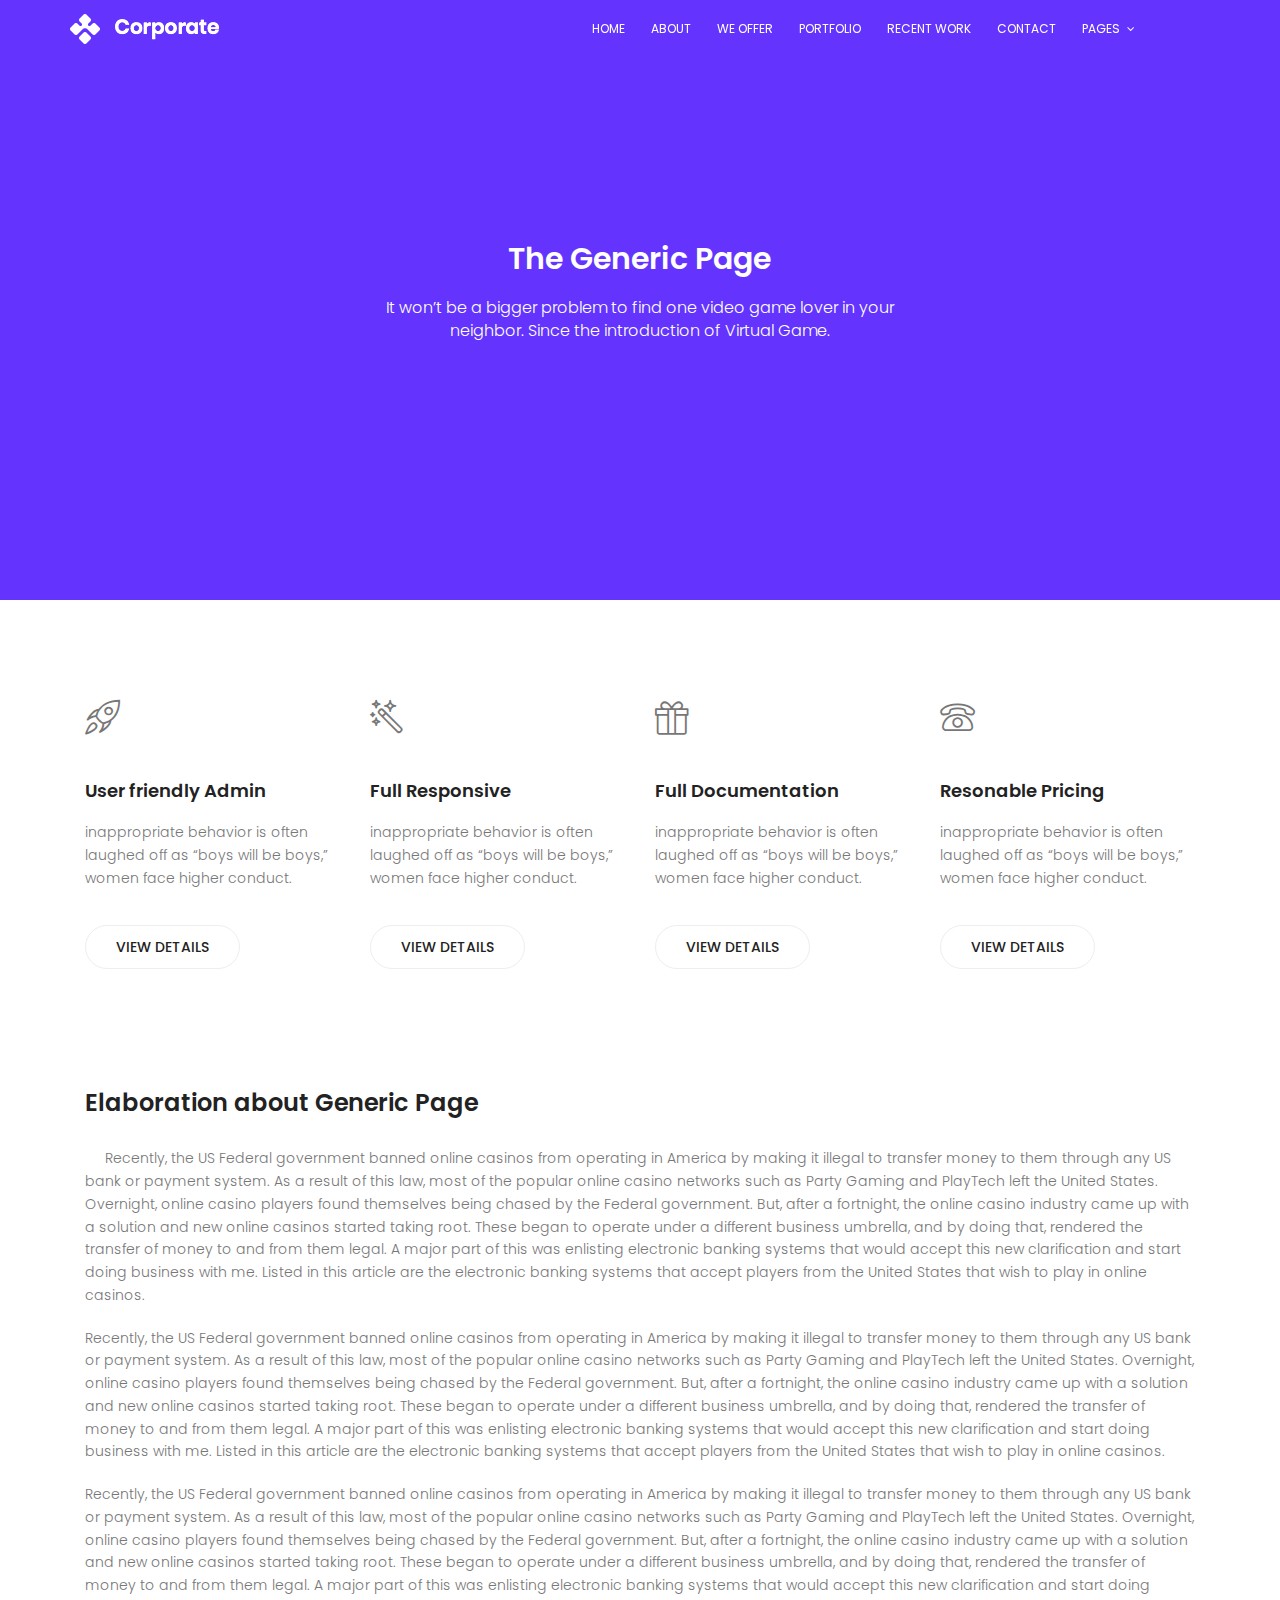
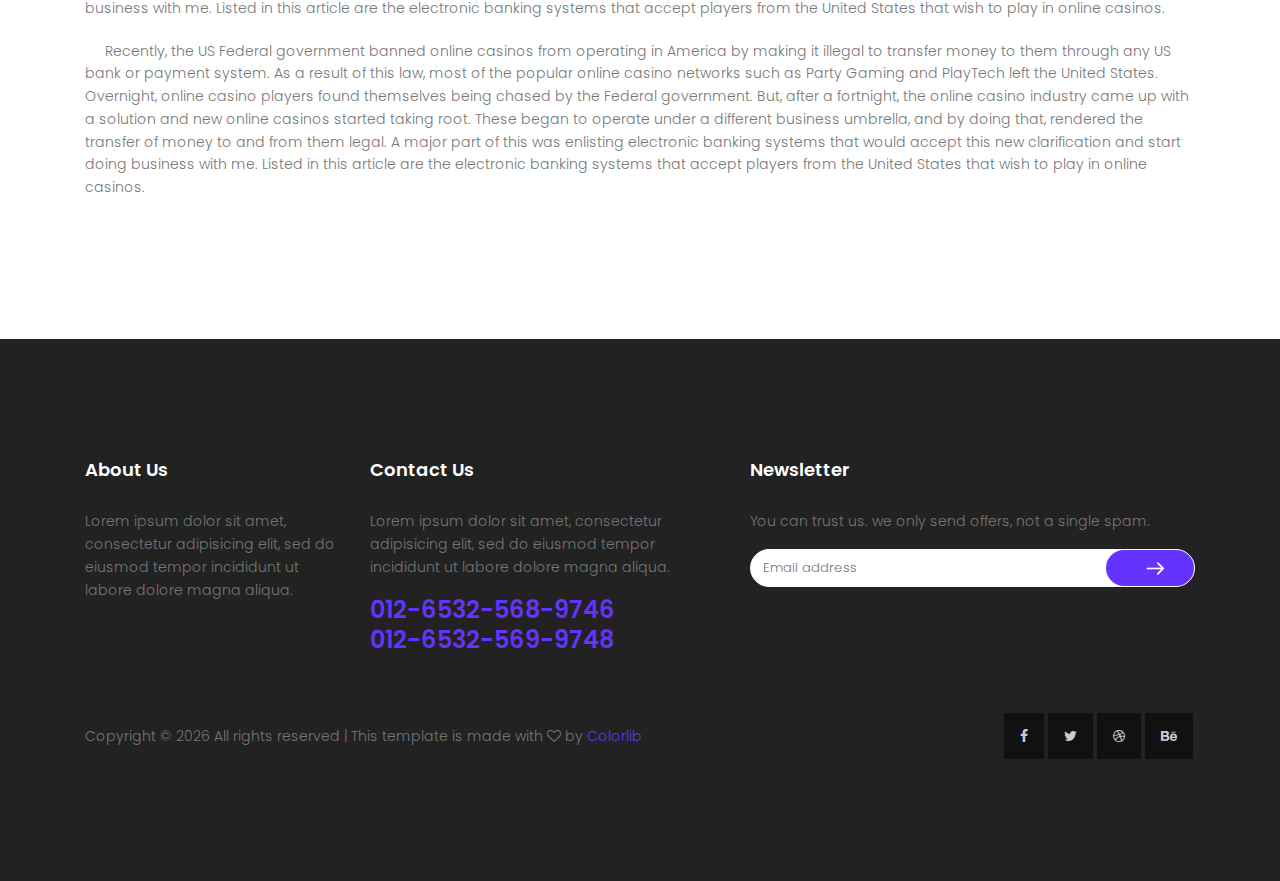
==== commit 142fa94a: "integrate tableu" ====
--- a/generic.html
+++ b/generic.html
@@ -1,225 +1,314 @@
-	<!DOCTYPE html>
-	<html lang="zxx" class="no-js">
-	<head>
-		<!-- Mobile Specific Meta -->
-		<meta name="viewport" content="width=device-width, initial-scale=1, shrink-to-fit=no">
-		<!-- Favicon-->
-		<link rel="shortcut icon" href="img/elements/fav.png">
-		<!-- Author Meta -->
-		<meta name="author" content="colorlib">
-		<!-- Meta Description -->
-		<meta name="description" content="">
-		<!-- Meta Keyword -->
-		<meta name="keywords" content="">
-		<!-- meta character set -->
-		<meta charset="UTF-8">
-		<!-- Site Title -->
-		<title>Corporate</title>
-
-		<link href="https://fonts.googleapis.com/css?family=Poppins:100,200,400,300,500,600,700" rel="stylesheet"> 
-			<!--
+<!DOCTYPE html>
+<html lang="zxx" class="no-js">
+
+<head>
+	<!-- Mobile Specific Meta -->
+	<meta name="viewport" content="width=device-width, initial-scale=1, shrink-to-fit=no">
+	<!-- Favicon-->
+	<link rel="shortcut icon" href="img/elements/fav.png">
+	<!-- Author Meta -->
+	<meta name="author" content="colorlib">
+	<!-- Meta Description -->
+	<meta name="description" content="">
+	<!-- Meta Keyword -->
+	<meta name="keywords" content="">
+	<!-- meta character set -->
+	<meta charset="UTF-8">
+	<!-- Site Title -->
+	<title>Corporate</title>
+
+	<link href="https://fonts.googleapis.com/css?family=Poppins:100,200,400,300,500,600,700" rel="stylesheet">
+	<!--
 			CSS
 			============================================= -->
-			<link rel="stylesheet" href="css/linearicons.css">
-			<link rel="stylesheet" href="css/owl.carousel.css">
-			<link rel="stylesheet" href="css/font-awesome.min.css">
-			<link rel="stylesheet" href="css/nice-select.css">			
-			<link rel="stylesheet" href="css/magnific-popup.css">
-			<link rel="stylesheet" href="css/bootstrap.css">
-			<link rel="stylesheet" href="css/main.css">
-		</head>
-		<body>
-		  <header id="header" id="home">
-		    <div class="container">
-		    	<div class="row align-items-center justify-content-between d-flex">
-			      <div id="logo">
-			        <a href="index.html"><img src="img/logo.png" alt="" title="" /></a>
-			      </div>
-			      <nav id="nav-menu-container">
-			        <ul class="nav-menu">
-			          <li class="menu-active"><a href="index.html#home">Home</a></li>
-			          <li><a href="index.html#about">About</a></li>
-			          <li><a href="index.html#offer">we offer</a></li>
-			          <li><a href="index.html#portfolio">Portfolio</a></li>
-			          <li><a href="index.html#work">Recent Work</a></li>
-			          <li><a href="index.html#contact">Contact</a></li>
-			          <li class="menu-has-children"><a href="">Pages</a>
-			            <ul>
-			              <li><a href="generic.html">Generic</a></li>
-			              <li><a href="elements.html">Elements</a></li>
-			            </ul>
-			          </li>
-			        </ul>
-			      </nav><!-- #nav-menu-container -->		    		
-		    	</div>
-		    </div>
-		  </header><!-- #header -->			
-			<section class="generic-banner relative">	
-				<div class="container">
-					<div class="row height align-items-center justify-content-center">
-						<div class="col-lg-10">
-							<div class="generic-banner-content">
-								<h2 class="text-white">The Generic Page</h2>
-								<p class="text-white">It won’t be a bigger problem to find one video game lover in your <br> neighbor. Since the introduction of Virtual Game.</p>
-							</div>							
-						</div>
-					</div>
-				</div>
-			</section>		
-			<!-- End banner Area -->
-		
-		<!-- About Generic Start -->
-		<div class="main-wrapper">
-			
-
-			<!-- start service Area-->
-			<section class="service-area pt-100">
-				<div class="container">
-					<div class="row">
-						<div class="sigle-service col-lg-3 col-md-6">
-							<span class="lnr lnr-rocket"></span>
-							<a href="#"><h4>User friendly Admin</h4></a>
+	<link rel="stylesheet" href="css/linearicons.css">
+	<link rel="stylesheet" href="css/owl.carousel.css">
+	<link rel="stylesheet" href="css/font-awesome.min.css">
+	<link rel="stylesheet" href="css/nice-select.css">
+	<link rel="stylesheet" href="css/magnific-popup.css">
+	<link rel="stylesheet" href="css/bootstrap.css">
+	<link rel="stylesheet" href="css/main.css">
+	<style>
+		.public .tab-toolbar {
+			display: none;
+		}
+	</style>
+</head>
+
+<body>
+	<header id="header" id="home">
+		<div class="container">
+			<div class="row align-items-center justify-content-between d-flex">
+				<div id="logo">
+					<a href="index.html"><img src="img/logo.png" alt="" title="" /></a>
+				</div>
+				<nav id="nav-menu-container">
+					<ul class="nav-menu">
+						<li class="menu-active"><a href="index.html#home">Home</a></li>
+						<li><a href="index.html#about">About</a></li>
+						<li><a href="index.html#offer">we offer</a></li>
+						<li><a href="index.html#portfolio">Portfolio</a></li>
+						<li><a href="index.html#work">Recent Work</a></li>
+						<li><a href="index.html#contact">Contact</a></li>
+						<li class="menu-has-children"><a href="">Pages</a>
+							<ul>
+								<li><a href="generic.html">Generic</a></li>
+								<li><a href="elements.html">Elements</a></li>
+							</ul>
+						</li>
+					</ul>
+				</nav><!-- #nav-menu-container -->
+			</div>
+		</div>
+	</header><!-- #header -->
+	<section class="generic-banner relative">
+		<div class="container">
+			<div class="row height align-items-center justify-content-center">
+				<div class="col-lg-10">
+					<div class="generic-banner-content">
+						<h2 class="text-white">The Generic Page</h2>
+						<p class="text-white">It won’t be a bigger problem to find one video game lover in your <br> neighbor. Since
+							the introduction of Virtual Game.</p>
+						<div class='tableauPlaceholder' id='viz1555347551184' style='position: relative'><noscript><a href='#'><img
+										alt=' '
+										src='https:&#47;&#47;public.tableau.com&#47;static&#47;images&#47;3W&#47;3WHDHWM5X&#47;1_rss.png'
+										style='border: none' /></a></noscript><object class='tableauViz' style='display:none;'>
+								<param name='host_url' value='https%3A%2F%2Fpublic.tableau.com%2F' />
+								<param name='embed_code_version' value='3' />
+								<param name='path' value='shared&#47;3WHDHWM5X' />
+								<param name='toolbar' value='no' />
+								<param name='static_image'
+									value='https:&#47;&#47;public.tableau.com&#47;static&#47;images&#47;3W&#47;3WHDHWM5X&#47;1.png' />
+								<param name='animate_transition' value='yes' />
+								<param name='display_static_image' value='yes' />
+								<param name='display_spinner' value='yes' />
+								<param name='display_overlay' value='yes' />
+								<param name='display_count' value='yes' />
+								<param name='filter' value='publish=yes' /></object></div>
+						<script type='text/javascript'> var divElement = document.getElementById('viz1555347551184');
+							var vizElement = divElement.getElementsByTagName('object')[0]; vizElement.style.width = '100%';
+							vizElement.style.height = (divElement.offsetWidth * 0.50) + 'px'; var scriptElement = document.createElement('script');
+							scriptElement.src = 'https://public.tableau.com/javascripts/api/viz_v1.js';
+							vizElement.parentNode.insertBefore(scriptElement, vizElement); </script>
+
+
+
+
+
+					</div>
+				</div>
+			</div>
+		</div>
+	</section>
+	<!-- End banner Area -->
+
+	<!-- About Generic Start -->
+	<div class="main-wrapper">
+
+
+		<!-- start service Area-->
+		<section class="service-area pt-100">
+			<div class="container">
+				<div class="row">
+					<div class="sigle-service col-lg-3 col-md-6">
+						<span class="lnr lnr-rocket"></span>
+						<a href="#">
+							<h4>User friendly Admin</h4>
+						</a>
+						<p>
+							inappropriate behavior is often laughed off as “boys will be boys,” women face higher conduct.
+						</p>
+						<a href="#" class="text-uppercase primary-btn primary-border circle">View Details</a>
+					</div>
+					<div class="sigle-service col-lg-3 col-md-6">
+						<span class="lnr lnr-magic-wand"></span>
+						<a href="#">
+							<h4>Full Responsive</h4>
+						</a>
+						<p>
+							inappropriate behavior is often laughed off as “boys will be boys,” women face higher conduct.
+						</p>
+						<a href="#" class="text-uppercase primary-btn primary-border circle">View Details</a>
+					</div>
+					<div class="sigle-service col-lg-3 col-md-6">
+						<span class="lnr lnr-gift"></span>
+						<a href="#">
+							<h4>Full Documentation</h4>
+						</a>
+						<p>
+							inappropriate behavior is often laughed off as “boys will be boys,” women face higher conduct.
+						</p>
+						<a href="#" class="text-uppercase primary-btn primary-border circle">View Details</a>
+					</div>
+					<div class="sigle-service col-lg-3 col-md-6">
+						<span class="lnr lnr-phone"></span>
+						<a href="#">
+							<h4>Resonable Pricing</h4>
+						</a>
+						<p>
+							inappropriate behavior is often laughed off as “boys will be boys,” women face higher conduct.
+						</p>
+						<a href="#" class="text-uppercase primary-btn primary-border circle">View Details</a>
+					</div>
+
+				</div>
+			</div>
+		</section>
+		<!-- end service Area-->
+
+		<!-- Start Generic Area -->
+		<section class="about-generic-area section-gap">
+			<div class="container border-top-generic">
+				<h3 class="about-title mb-30">Elaboration about Generic Page</h3>
+				<div class="row">
+					<div class="col-md-12">
+						<div class="img-text">
+							<img src="img/a.jpg" alt="" class="img-fluid float-left mr-20 mb-20">
+							<p>Recently, the US Federal government banned online casinos from operating in America by making it
+								illegal to transfer money to them through any US bank or payment system. As a result of this law, most
+								of the popular online casino networks such as Party Gaming and PlayTech left the United States.
+								Overnight, online casino players found themselves being chased by the Federal government. But, after a
+								fortnight, the online casino industry came up with a solution and new online casinos started taking
+								root. These began to operate under a different business umbrella, and by doing that, rendered the
+								transfer of money to and from them legal. A major part of this was enlisting electronic banking systems
+								that would accept this new clarification and start doing business with me. Listed in this article are
+								the electronic banking systems that accept players from the United States that wish to play in online
+								casinos.</p>
+						</div>
+					</div>
+					<div class="col-lg-12">
+						<p>Recently, the US Federal government banned online casinos from operating in America by making it illegal
+							to transfer money to them through any US bank or payment system. As a result of this law, most of the
+							popular online casino networks such as Party Gaming and PlayTech left the United States. Overnight, online
+							casino players found themselves being chased by the Federal government. But, after a fortnight, the online
+							casino industry came up with a solution and new online casinos started taking root. These began to operate
+							under a different business umbrella, and by doing that, rendered the transfer of money to and from them
+							legal. A major part of this was enlisting electronic banking systems that would accept this new
+							clarification and start doing business with me. Listed in this article are the electronic banking systems
+							that accept players from the United States that wish to play in online casinos.</p>
+					</div>
+					<div class="col-lg-12">
+						<p>Recently, the US Federal government banned online casinos from operating in America by making it illegal
+							to transfer money to them through any US bank or payment system. As a result of this law, most of the
+							popular online casino networks such as Party Gaming and PlayTech left the United States. Overnight, online
+							casino players found themselves being chased by the Federal government. But, after a fortnight, the online
+							casino industry came up with a solution and new online casinos started taking root. These began to operate
+							under a different business umbrella, and by doing that, rendered the transfer of money to and from them
+							legal. A major part of this was enlisting electronic banking systems that would accept this new
+							clarification and start doing business with me. Listed in this article are the electronic banking systems
+							that accept players from the United States that wish to play in online casinos.</p>
+					</div>
+					<div class="col-md-12">
+						<div class="img-text">
+							<img src="img/a2.jpg" alt="" class="img-fluid float-left mr-20 mb-20">
+							<p>Recently, the US Federal government banned online casinos from operating in America by making it
+								illegal to transfer money to them through any US bank or payment system. As a result of this law, most
+								of the popular online casino networks such as Party Gaming and PlayTech left the United States.
+								Overnight, online casino players found themselves being chased by the Federal government. But, after a
+								fortnight, the online casino industry came up with a solution and new online casinos started taking
+								root. These began to operate under a different business umbrella, and by doing that, rendered the
+								transfer of money to and from them legal. A major part of this was enlisting electronic banking systems
+								that would accept this new clarification and start doing business with me. Listed in this article are
+								the electronic banking systems that accept players from the United States that wish to play in online
+								casinos.</p>
+						</div>
+					</div>
+				</div>
+			</div>
+		</section>
+		<!-- End Generic Start -->
+
+		<!-- start footer Area -->
+		<footer class="footer-area section-gap">
+			<div class="container">
+				<div class="row">
+					<div class="col-lg-3  col-md-6 col-sm-6">
+						<div class="single-footer-widget">
+							<h4 class="text-white">About Us</h4>
 							<p>
-								inappropriate behavior is often laughed off as “boys will be boys,” women face higher conduct.
+								Lorem ipsum dolor sit amet, consectetur adipisicing elit, sed do eiusmod tempor incididunt ut labore
+								dolore magna aliqua.
 							</p>
-							<a href="#" class="text-uppercase primary-btn primary-border circle">View Details</a>
-						</div>
-						<div class="sigle-service col-lg-3 col-md-6">
-							<span class="lnr lnr-magic-wand"></span>
-							<a href="#"><h4>Full Responsive</h4></a>
+						</div>
+					</div>
+					<div class="col-lg-4  col-md-6 col-sm-6">
+						<div class="single-footer-widget">
+							<h4 class="text-white">Contact Us</h4>
 							<p>
-								inappropriate behavior is often laughed off as “boys will be boys,” women face higher conduct.
+								Lorem ipsum dolor sit amet, consectetur adipisicing elit, sed do eiusmod tempor incididunt ut labore
+								dolore magna aliqua.
 							</p>
-							<a href="#" class="text-uppercase primary-btn primary-border circle">View Details</a>
-						</div>
-						<div class="sigle-service col-lg-3 col-md-6">
-							<span class="lnr lnr-gift"></span>
-							<a href="#"><h4>Full Documentation</h4></a>
-							<p>
-								inappropriate behavior is often laughed off as “boys will be boys,” women face higher conduct.
+							<p class="number">
+								012-6532-568-9746 <br>
+								012-6532-569-9748
 							</p>
-							<a href="#" class="text-uppercase primary-btn primary-border circle">View Details</a>
-						</div>
-						<div class="sigle-service col-lg-3 col-md-6">
-							<span class="lnr lnr-phone"></span>
-							<a href="#"><h4>Resonable Pricing</h4></a>
-							<p>
-								inappropriate behavior is often laughed off as “boys will be boys,” women face higher conduct.
-							</p>
-							<a href="#" class="text-uppercase primary-btn primary-border circle">View Details</a>
-						</div>																		
-
-					</div>
-				</div>	
-			</section>
-			<!-- end service Area-->	
-
-			<!-- Start Generic Area -->
-			<section class="about-generic-area section-gap">
-				<div class="container border-top-generic">
-					<h3 class="about-title mb-30">Elaboration about Generic Page</h3>
-					<div class="row">
-						<div class="col-md-12">
-							<div class="img-text">
-								<img src="img/a.jpg" alt="" class="img-fluid float-left mr-20 mb-20">
-								<p>Recently, the US Federal government banned online casinos from operating in America by making it illegal to transfer money to them through any US bank or payment system. As a result of this law, most of the popular online casino networks such as Party Gaming and PlayTech left the United States. Overnight, online casino players found themselves being chased by the Federal government. But, after a fortnight, the online casino industry came up with a solution and new online casinos started taking root. These began to operate under a different business umbrella, and by doing that, rendered the transfer of money to and from them legal. A major part of this was enlisting electronic banking systems that would accept this new clarification and start doing business with me. Listed in this article are the electronic banking systems that accept players from the United States that wish to play in online casinos.</p>
+						</div>
+					</div>
+					<div class="col-lg-5  col-md-6 col-sm-6">
+						<div class="single-footer-widget">
+							<h4 class="text-white">Newsletter</h4>
+							<p>You can trust us. we only send offers, not a single spam.</p>
+							<div class="d-flex flex-row" id="mc_embed_signup">
+
+
+								<form class="navbar-form" novalidate="true"
+									action="https://spondonit.us12.list-manage.com/subscribe/post?u=1462626880ade1ac87bd9c93a&amp;id=92a4423d01"
+									method="get">
+									<div class="input-group add-on">
+										<input class="form-control" name="EMAIL" placeholder="Email address" onfocus="this.placeholder = ''"
+											onblur="this.placeholder = 'Email address'" required="" type="email">
+										<div style="position: absolute; left: -5000px;">
+											<input name="b_36c4fd991d266f23781ded980_aefe40901a" tabindex="-1" value="" type="text">
+										</div>
+										<div class="input-group-btn">
+											<button class="genric-btn primary circle arrow"><span class="lnr lnr-arrow-right"></span></button>
+										</div>
+									</div>
+									<div class="info mt-20"></div>
+								</form>
+
 							</div>
 						</div>
-						<div class="col-lg-12">
-							<p>Recently, the US Federal government banned online casinos from operating in America by making it illegal to transfer money to them through any US bank or payment system. As a result of this law, most of the popular online casino networks such as Party Gaming and PlayTech left the United States. Overnight, online casino players found themselves being chased by the Federal government. But, after a fortnight, the online casino industry came up with a solution and new online casinos started taking root. These began to operate under a different business umbrella, and by doing that, rendered the transfer of money to and from them legal. A major part of this was enlisting electronic banking systems that would accept this new clarification and start doing business with me. Listed in this article are the electronic banking systems that accept players from the United States that wish to play in online casinos.</p>
-						</div>
-						<div class="col-lg-12">
-							<p>Recently, the US Federal government banned online casinos from operating in America by making it illegal to transfer money to them through any US bank or payment system. As a result of this law, most of the popular online casino networks such as Party Gaming and PlayTech left the United States. Overnight, online casino players found themselves being chased by the Federal government. But, after a fortnight, the online casino industry came up with a solution and new online casinos started taking root. These began to operate under a different business umbrella, and by doing that, rendered the transfer of money to and from them legal. A major part of this was enlisting electronic banking systems that would accept this new clarification and start doing business with me. Listed in this article are the electronic banking systems that accept players from the United States that wish to play in online casinos.</p>
-						</div>
-						<div class="col-md-12">
-							<div class="img-text">
-								<img src="img/a2.jpg" alt="" class="img-fluid float-left mr-20 mb-20">
-								<p>Recently, the US Federal government banned online casinos from operating in America by making it illegal to transfer money to them through any US bank or payment system. As a result of this law, most of the popular online casino networks such as Party Gaming and PlayTech left the United States. Overnight, online casino players found themselves being chased by the Federal government. But, after a fortnight, the online casino industry came up with a solution and new online casinos started taking root. These began to operate under a different business umbrella, and by doing that, rendered the transfer of money to and from them legal. A major part of this was enlisting electronic banking systems that would accept this new clarification and start doing business with me. Listed in this article are the electronic banking systems that accept players from the United States that wish to play in online casinos.</p>
-							</div>
-						</div>
-					</div>
-				</div>
-			</section>
-			<!-- End Generic Start -->		
-
-			<!-- start footer Area -->		
-			<footer class="footer-area section-gap">
-				<div class="container">
-					<div class="row">
-						<div class="col-lg-3  col-md-6 col-sm-6">
-							<div class="single-footer-widget">
-								<h4 class="text-white">About Us</h4>
-								<p>
-									Lorem ipsum dolor sit amet, consectetur adipisicing elit, sed do eiusmod tempor incididunt ut labore dolore magna aliqua.
-								</p>
-							</div>
-						</div>
-						<div class="col-lg-4  col-md-6 col-sm-6">
-							<div class="single-footer-widget">
-								<h4 class="text-white">Contact Us</h4>
-								<p>
-									Lorem ipsum dolor sit amet, consectetur adipisicing elit, sed do eiusmod tempor incididunt ut labore dolore magna aliqua.
-								</p>
-								<p class="number">
-									012-6532-568-9746 <br>
-									012-6532-569-9748
-								</p>
-							</div>
-						</div>						
-						<div class="col-lg-5  col-md-6 col-sm-6">
-							<div class="single-footer-widget">
-								<h4 class="text-white">Newsletter</h4>
-								<p>You can trust us. we only send  offers, not a single spam.</p>
-								<div class="d-flex flex-row" id="mc_embed_signup">
-
-
-									  <form class="navbar-form" novalidate="true" action="https://spondonit.us12.list-manage.com/subscribe/post?u=1462626880ade1ac87bd9c93a&amp;id=92a4423d01" method="get">
-									    <div class="input-group add-on">
-									      	<input class="form-control" name="EMAIL" placeholder="Email address" onfocus="this.placeholder = ''" onblur="this.placeholder = 'Email address'" required="" type="email">
-											<div style="position: absolute; left: -5000px;">
-												<input name="b_36c4fd991d266f23781ded980_aefe40901a" tabindex="-1" value="" type="text">
-											</div>
-									      <div class="input-group-btn">
-									        <button class="genric-btn primary circle arrow"><span class="lnr lnr-arrow-right"></span></button>
-									      </div>
-									    </div>
-									      <div class="info mt-20"></div>									    
-									  </form>
-
-								</div>
-							</div>
-						</div>						
-					</div>
-					<div class="footer-bottom d-flex justify-content-between align-items-center flex-wrap">
-						<!-- Link back to Colorlib can't be removed. Template is licensed under CC BY 3.0. -->
-            <p class="footer-text m-0">Copyright &copy;<script>document.write(new Date().getFullYear());</script> All rights reserved | This template is made with <i class="fa fa-heart-o" aria-hidden="true"></i> by <a href="https://colorlib.com" target="_blank">Colorlib</a></p>
-            <!-- Link back to Colorlib can't be removed. Template is licensed under CC BY 3.0. -->
-						<div class="footer-social d-flex align-items-center">
-							<a href="#"><i class="fa fa-facebook"></i></a>
-							<a href="#"><i class="fa fa-twitter"></i></a>
-							<a href="#"><i class="fa fa-dribbble"></i></a>
-							<a href="#"><i class="fa fa-behance"></i></a>
-						</div>
-					</div>
-				</div>
-			</footer>	
-			<!-- End footer Area -->
-			<script src="js/vendor/jquery-2.2.4.min.js"></script>
-			<script src="https://cdnjs.cloudflare.com/ajax/libs/popper.js/1.12.9/umd/popper.min.js" integrity="sha384-ApNbgh9B+Y1QKtv3Rn7W3mgPxhU9K/ScQsAP7hUibX39j7fakFPskvXusvfa0b4Q" crossorigin="anonymous"></script>
-			<script src="js/vendor/bootstrap.min.js"></script>			
-			<script type="text/javascript" src="https://maps.googleapis.com/maps/api/js?key=AIzaSyBhOdIF3Y9382fqJYt5I_sswSrEw5eihAA"></script>
-  			<script src="js/easing.min.js"></script>			
-			<script src="js/hoverIntent.js"></script>
-			<script src="js/superfish.min.js"></script>	
-			<script src="js/jquery.ajaxchimp.min.js"></script>
-			<script src="js/jquery.magnific-popup.min.js"></script>	
-			<script src="js/owl.carousel.min.js"></script>			
-			<script src="js/jquery.sticky.js"></script>
-			<script src="js/jquery.nice-select.min.js"></script>			
-			<script src="js/parallax.min.js"></script>	
-			<script src="js/waypoints.min.js"></script>
-			<script src="js/jquery.counterup.min.js"></script>
-			<script src="js/mail-script.js"></script>				
-			<script src="js/main.js"></script>	
-		</body>
-	</html>
+					</div>
+				</div>
+				<div class="footer-bottom d-flex justify-content-between align-items-center flex-wrap">
+					<!-- Link back to Colorlib can't be removed. Template is licensed under CC BY 3.0. -->
+					<p class="footer-text m-0">Copyright &copy;
+						<script>document.write(new Date().getFullYear());</script> All rights reserved | This template is made with
+						<i class="fa fa-heart-o" aria-hidden="true"></i> by <a href="https://colorlib.com"
+							target="_blank">Colorlib</a></p>
+					<!-- Link back to Colorlib can't be removed. Template is licensed under CC BY 3.0. -->
+					<div class="footer-social d-flex align-items-center">
+						<a href="#"><i class="fa fa-facebook"></i></a>
+						<a href="#"><i class="fa fa-twitter"></i></a>
+						<a href="#"><i class="fa fa-dribbble"></i></a>
+						<a href="#"><i class="fa fa-behance"></i></a>
+					</div>
+				</div>
+			</div>
+		</footer>
+		<!-- End footer Area -->
+		<script src="js/vendor/jquery-2.2.4.min.js"></script>
+		<script src="https://cdnjs.cloudflare.com/ajax/libs/popper.js/1.12.9/umd/popper.min.js"
+			integrity="sha384-ApNbgh9B+Y1QKtv3Rn7W3mgPxhU9K/ScQsAP7hUibX39j7fakFPskvXusvfa0b4Q"
+			crossorigin="anonymous"></script>
+		<script src="js/vendor/bootstrap.min.js"></script>
+		<script type="text/javascript"
+			src="https://maps.googleapis.com/maps/api/js?key=AIzaSyBhOdIF3Y9382fqJYt5I_sswSrEw5eihAA"></script>
+		<script src="js/easing.min.js"></script>
+		<script src="js/hoverIntent.js"></script>
+		<script src="js/superfish.min.js"></script>
+		<script src="js/jquery.ajaxchimp.min.js"></script>
+		<script src="js/jquery.magnific-popup.min.js"></script>
+		<script src="js/owl.carousel.min.js"></script>
+		<script src="js/jquery.sticky.js"></script>
+		<script src="js/jquery.nice-select.min.js"></script>
+		<script src="js/parallax.min.js"></script>
+		<script src="js/waypoints.min.js"></script>
+		<script src="js/jquery.counterup.min.js"></script>
+		<script src="js/mail-script.js"></script>
+		<script src="js/main.js"></script>
+
+</body>
+
+</html>